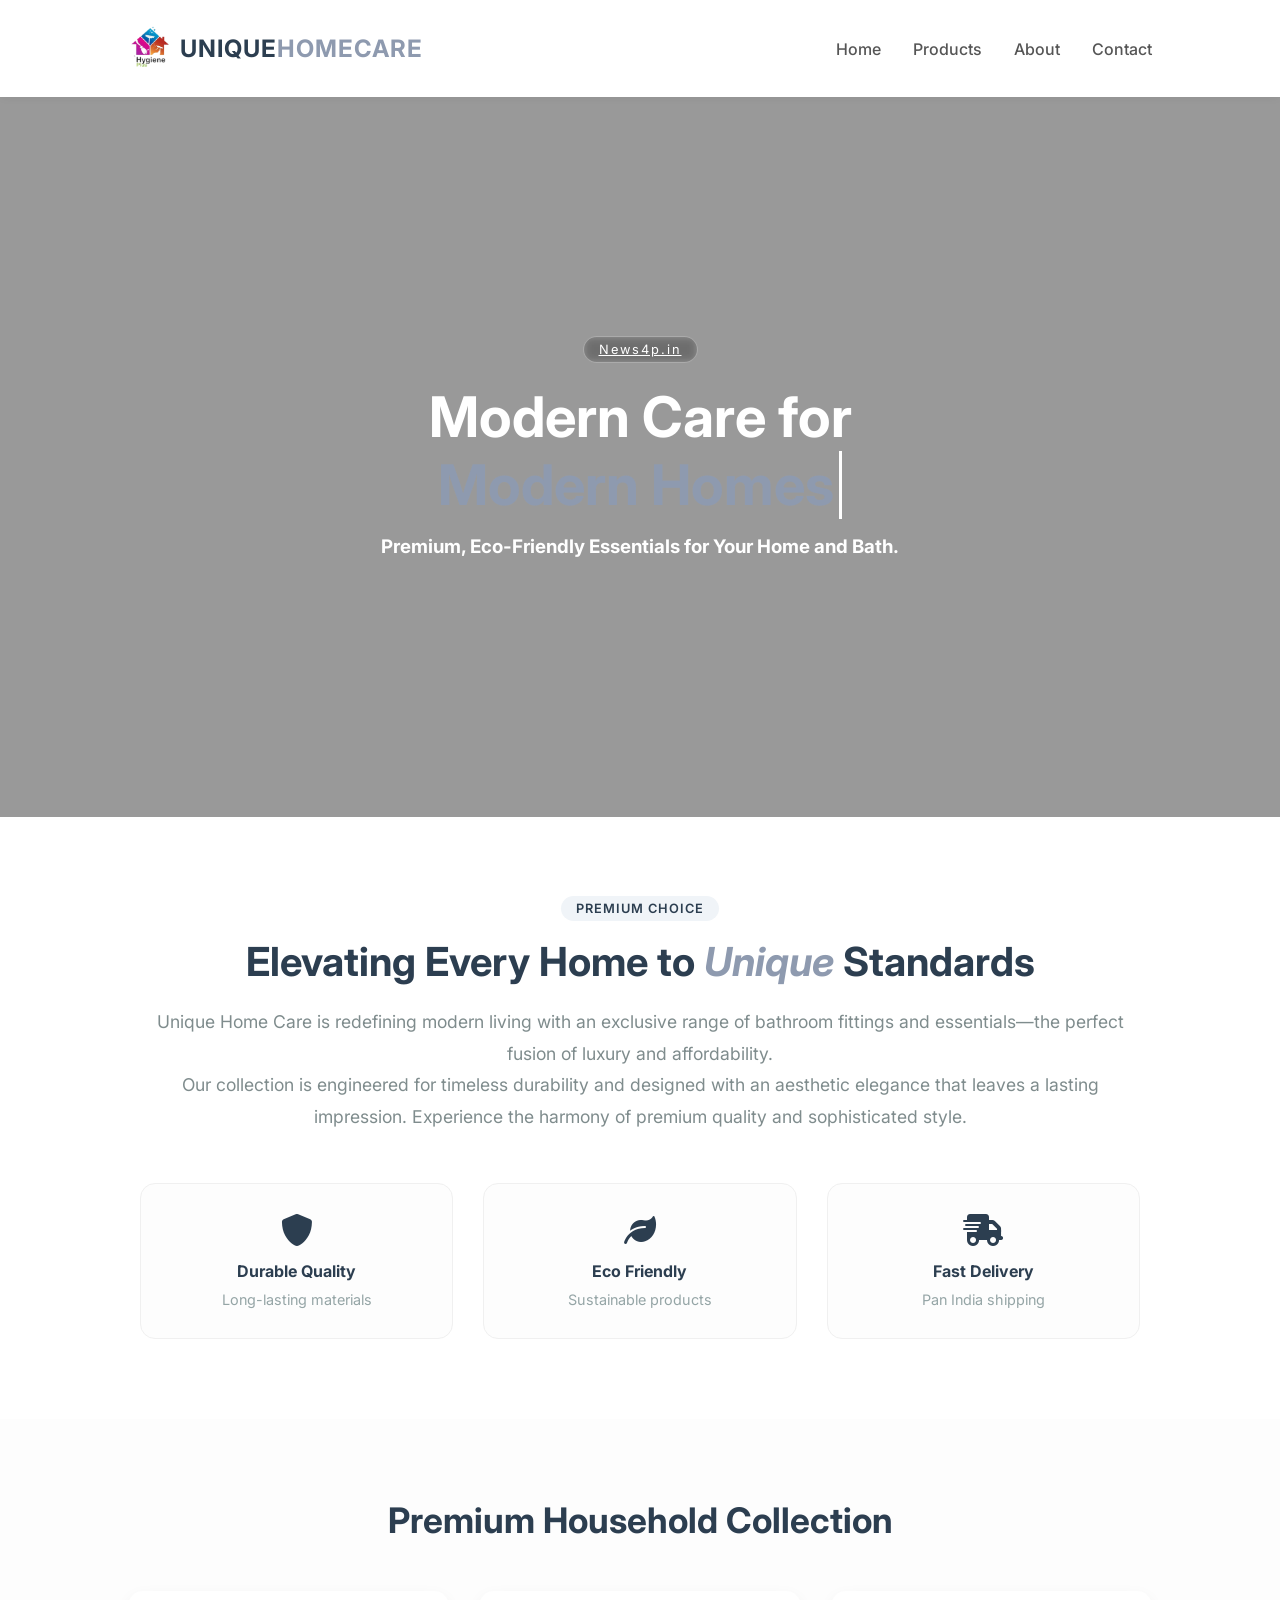
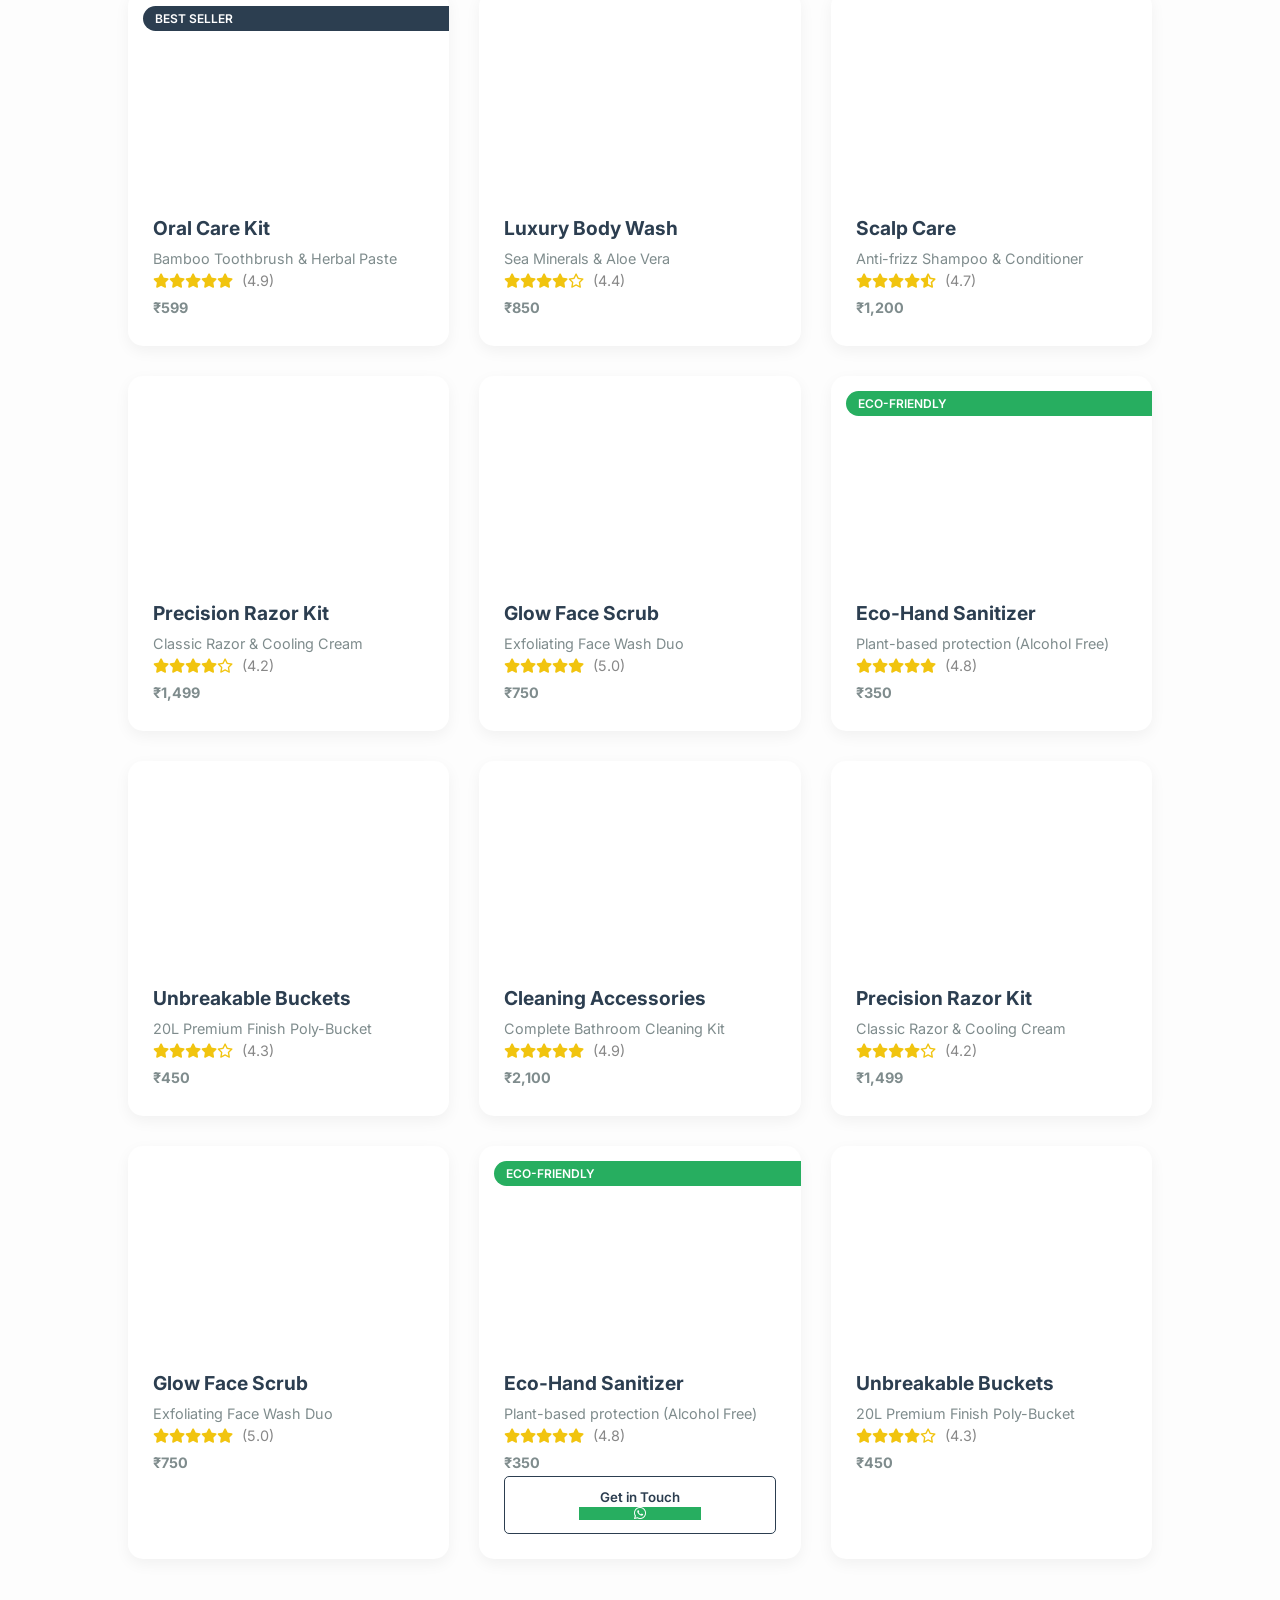
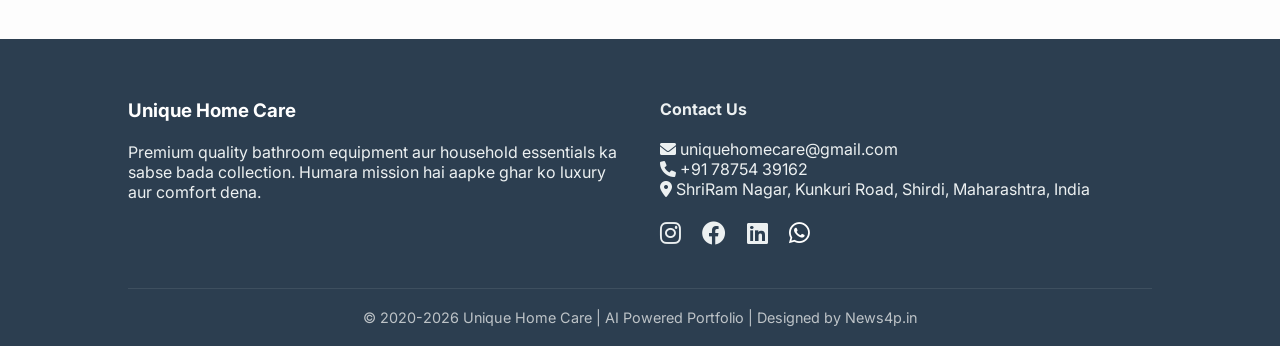
==== index.html @ ab30caff "Update index.html" ====
<!DOCTYPE html>
<html lang="en">
<head>
    <meta charset="UTF-8">
    <meta name="viewport" content="width=device-width, initial-scale=1.0">
    <title>Unique Home Care | Premium Bathroom Gallery</title>
    <link rel="stylesheet" href="style.css">
    <!-- Font Awesome for Stars & Icons -->
    <link rel="stylesheet" href="https://cdnjs.cloudflare.com/ajax/libs/font-awesome/6.0.0/css/all.min.css">
    <link href="https://fonts.googleapis.com/css2?family=Inter:wght@300;400;600;700&display=swap" rel="stylesheet">
    <link rel="icon" type="image/png" href="logo.png">
</head>
<body class="page-fade-in">
    <nav class="navbar">
        <div class="logo-container">
        <!-- Logo Image -->
        <a href="index.html">
            <img src="logo.png" alt="Unique Home Care Logo" class="site-logo"></a>
        <div class="logo">UNIQUE<span>HOMECARE</span></div>
    </div>
    <ul class="nav-links">
        <li><a href="index.html" class="active">Home</a></li>
        <li><a href="products.html">Products</a></li>
        <li><a href="about.html">About</a></li>
        <li><a href="#footer">Contact</a></li>
    </ul>
    </nav>

    <!-- Replace existing Hero Section -->
<header class="hero">
    <div class="hero-overlay"></div>
    <div class="hero-content"><br>
        <div class="ai-badge"><a href="https://www.news4p.in" style="color: white;">News4p.in</a></div>
        <h1>Modern Care for <br><span class="typing-text">Modern Homes</span></h1>
        <p><h3>Premium, Eco-Friendly Essentials for Your Home and Bath.</h3></p><br><br>
</header>
<!-- New Introduction Section -->
<section class="brand-intro">
    <div class="intro-container">
        <div class="intro-line">
            <span class="line-pill">Premium Choice</span>
            <h2>Elevating Every Home to <span class="highlight">Unique </span>Standards</h2>
            <p>Unique Home Care is redefining modern living with an exclusive range of bathroom fittings and essentials—the perfect fusion of luxury and affordability.<br>Our collection is engineered for timeless durability and designed with an aesthetic elegance that leaves a lasting impression. Experience the harmony of premium quality and sophisticated style.</p>
        </div>
        
        <div class="intro-features">
            <div class="feature-box">
                <i class="fas fa-shield-alt"></i>
                <h4>Durable Quality</h4>
                <p>Long-lasting materials</p>
            </div>
            <div class="feature-box">
                <i class="fas fa-leaf"></i>
                <h4>Eco Friendly</h4>
                <p>Sustainable products</p>
            </div>
            <div class="feature-box">
                <i class="fas fa-truck-fast"></i>
                <h4>Fast Delivery</h4>
                <p>Pan India shipping</p>
            </div>
        </div>
    </div>
</section>

    <!-- Replace the existing #portfolio section with this -->
<section id="portfolio" class="portfolio">
    <h2 class="section-title">Premium Household Collection</h2>
    
    <div class="product-grid">
        
        <!-- Category: Personal Care -->
        <div class="product-card">
            <div class="product-tag">Best Seller</div>
            <div class="product-img" style="background-image: url('UHC/pexels-anna-vlasova-1722127157-34794658.jpg')"></div>
            <div class="product-info">
                <h3>Oral Care Kit</h3>
                <p>Bamboo Toothbrush & Herbal Paste</p>
                <div class="stars"><i class="fas fa-star"></i><i class="fas fa-star"></i><i class="fas fa-star"></i><i class="fas fa-star"></i><i class="fas fa-star"></i> <span>(4.9)</span></div>
                <p class="price">₹599</p>
            </div>
        </div>

        <div class="product-card">
            <div class="product-img" style="background-image: url('https://images.unsplash.com/photo-1608571423902-eed4a5ad8108?auto=format&fit=crop&q=80&w=500')"></div>
            <div class="product-info">
                <h3>Luxury Body Wash</h3>
                <p>Sea Minerals & Aloe Vera</p>
                <div class="stars"><i class="fas fa-star"></i><i class="fas fa-star"></i><i class="fas fa-star"></i><i class="fas fa-star"></i><i class="far fa-star"></i> <span>(4.4)</span></div>
                <p class="price">₹850</p>
            </div>
        </div>

        <div class="product-card">
           <div class="product-img" style="background-image: url('https://images.unsplash.com/photo-1535585209827-a15fcdbc4c2d? auto=format&fit=crop&q=80&w=500')"></div>
            <div class="product-info">
                <h3>Scalp Care</h3>
                <p>Anti-frizz Shampoo & Conditioner</p>
                <div class="stars"><i class="fas fa-star"></i><i class="fas fa-star"></i><i class="fas fa-star"></i><i class="fas fa-star"></i><i class="fas fa-star-half-alt"></i> <span>(4.7)</span></div>
                <p class="price">₹1,200</p>
            </div>
        </div>

        <!-- Category: Grooming -->
        <div class="product-card">
            <div class="product-img" style="background-image: url('0ccb8dc1-572d-479d-a955-5414d340a97b.jpg')"></div>
            <div class="product-info">
                <h3>Precision Razor Kit</h3>
                <p>Classic Razor & Cooling Cream</p>
                <div class="stars"><i class="fas fa-star"></i><i class="fas fa-star"></i><i class="fas fa-star"></i><i class="fas fa-star"></i><i class="far fa-star"></i> <span>(4.2)</span></div>
                <p class="price">₹1,499</p>
            </div>
        </div>

        <div class="product-card">
            <div class="product-img" style="background-image: url('07465ac2-2245-4546-9ef4-5ef7f133beb2.jpg')"></div>
            <div class="product-info">
                <h3>Glow Face Scrub</h3>
                <p>Exfoliating Face Wash Duo</p>
                <div class="stars"><i class="fas fa-star"></i><i class="fas fa-star"></i><i class="fas fa-star"></i><i class="fas fa-star"></i><i class="fas fa-star"></i> <span>(5.0)</span></div>
                <p class="price">₹750</p>
            </div>
        </div>

        <!-- Category: Eco & Cleaning -->
        <div class="product-card">
            <div class="product-tag" style="background: #27ae60;">Eco-Friendly</div>
            <div class="product-img" style="background-image: url('0d8e5ada-cda0-4dde-9435-58b75fd04ae3.jpg')"></div>
            <div class="product-info">
                <h3>Eco-Hand Sanitizer</h3>
                <p>Plant-based protection (Alcohol Free)</p>
                <div class="stars"><i class="fas fa-star"></i><i class="fas fa-star"></i><i class="fas fa-star"></i><i class="fas fa-star"></i><i class="fas fa-star"></i> <span>(4.8)</span></div>
                <p class="price">₹350</p>
            </div>
        </div>

        <div class="product-card">
            <div class="product-img" style="background-image: url('10a967c8-2632-4dc8-9cfb-cae5ef862de5.jpg')"></div>
            <div class="product-info">
                <h3>Unbreakable Buckets</h3>
                <p>20L Premium Finish Poly-Bucket</p>
                <div class="stars"><i class="fas fa-star"></i><i class="fas fa-star"></i><i class="fas fa-star"></i><i class="fas fa-star"></i><i class="far fa-star"></i> <span>(4.3)</span></div>
                <p class="price">₹450</p>
            </div>
        </div>

        <div class="product-card">
            <div class="product-img" style="background-image: url('https://images.unsplash.com/photo-1583947215259-38e31be8751f?auto=format&fit=crop&q=80&w=500')"></div>
            <div class="product-info">
                <h3>Cleaning Accessories</h3>
                <p>Complete Bathroom Cleaning Kit</p>
                <div class="stars"><i class="fas fa-star"></i><i class="fas fa-star"></i><i class="fas fa-star"></i><i class="fas fa-star"></i><i class="fas fa-star"></i> <span>(4.9)</span></div>
                <p class="price">₹2,100</p>
            </div>
        </div>

        <div class="product-card">
            <div class="product-img" style="background-image: url('1f07d61e-ba56-4e58-a967-5d4e147297e8.jpg')"></div>
            <div class="product-info">
                <h3>Precision Razor Kit</h3>
                <p>Classic Razor & Cooling Cream</p>
                <div class="stars"><i class="fas fa-star"></i><i class="fas fa-star"></i><i class="fas fa-star"></i><i class="fas fa-star"></i><i class="far fa-star"></i> <span>(4.2)</span></div>
                <p class="price">₹1,499</p>
            </div>
        </div>

        <div class="product-card">
            <div class="product-img" style="background-image: url('21231a91-41ef-4e15-bf65-5309251cdfba.jpg')"></div>
            <div class="product-info">
                <h3>Glow Face Scrub</h3>
                <p>Exfoliating Face Wash Duo</p>
                <div class="stars"><i class="fas fa-star"></i><i class="fas fa-star"></i><i class="fas fa-star"></i><i class="fas fa-star"></i><i class="fas fa-star"></i> <span>(5.0)</span></div>
                <p class="price">₹750</p>
            </div>
        </div>

        <!-- Category: Eco & Cleaning -->
        <div class="product-card">
            <div class="product-tag" style="background: #27ae60;">Eco-Friendly</div>
            <div class="product-img" style="background-image: url('25248435-e58f-41ba-aaad-0222337a6b86.jpg')"></div>
            <div class="product-info">
                <h3>Eco-Hand Sanitizer</h3>
                <p>Plant-based protection (Alcohol Free)</p>
                <div class="stars"><i class="fas fa-star"></i><i class="fas fa-star"></i><i class="fas fa-star"></i><i class="fas fa-star"></i><i class="fas fa-star"></i> <span>(4.8)</span></div>
                <p class="price">₹350</p>
                <button class ="add-btn">Get in Touch<a href="https://wa.me/7875439162" target="_blank"><br><i class="fab fa-whatsapp" style="background: #27ae60; width: 50%;"></i>
                </a></button>
            </div>
        </div>

        <div class="product-card">
            <div class="product-img" style="background-image: url('https://images.unsplash.com/photo-1584622650111-993a426fbf0a?auto=format&fit=crop&q=80&w=500')"></div>
            <div class="product-info">
                <h3>Unbreakable Buckets</h3>
                <p>20L Premium Finish Poly-Bucket</p>
                <div class="stars"><i class="fas fa-star"></i><i class="fas fa-star"></i><i class="fas fa-star"></i><i class="fas fa-star"></i><i class="far fa-star"></i> <span>(4.3)</span></div>
                <p class="price">₹450</p>
            </div>
        </div>
    </div>
</section>

    <footer id="footer">
    <div class="footer-container">
        <!-- About Section -->
        <div class="footer-about">
            <h3>Unique Home Care</h3>
            <p>Premium quality bathroom equipment aur household essentials ka sabse bada collection. Humara mission hai aapke ghar ko luxury aur comfort dena.</p>
        </div>
        <!-- Contact Section -->
        <div class="footer-contact">
            <h4>Contact Us</h4>
            <p><i class="fas fa-envelope"></i> uniquehomecare@gmail.com</p>
            <p><i class="fas fa-phone"></i> +91 78754 39162</p>
            <p><i class="fas fa-map-marker-alt"></i> ShriRam Nagar, Kunkuri Road, Shirdi, Maharashtra, India</p>
            
            <div class="socials">
                <i class="fab fa-instagram"></i>
                <i class="fab fa-facebook"></i>
                <i class="fab fa-linkedin"></i>
                <a href="https://wa.me/7875439162" target="_blank"><i class="fab fa-whatsapp"></i>
                </a>
            </div>
        </div>
    </div>

    <!-- Bottom Copyright -->
    <div class="footer-bottom">
        &copy; 2020-2026 Unique Home Care | AI Powered Portfolio | Designed by News4p.in
    </div>
</footer>

</body>
</html>
---- style.css ----
* {
    margin: 0;
    padding: 0;
    box-sizing: border-box;
    font-family: 'Inter', sans-serif;
}

/* Navbar */
.navbar {
    display: flex;
    justify-content: space-between;
    align-items: center;
    padding: 1.5rem 10%;
    background: #fff;
    box-shadow: 0 2px 10px rgba(0,0,0,0.05);
    position: sticky;
    top: 0;
    z-index: 1000;
}

.logo {
    font-size: 1.5rem;
    font-weight: 700;
    color: #2c3e50;
    letter-spacing: 1px;
}

.logo span { color: #8e9aaf; }

.nav-links {
    list-style: none;
    display: flex;
}

.nav-links li { margin-left: 2rem; }

.nav-links a {
    text-decoration: none;
    color: #555;
    font-weight: 500;
    transition: 0.3s;
}

.nav-links a:hover { color: #2c3e50; }

/* Hero Section */
.hero {
    height: 80vh;
    background: url('https://images.unsplash.com/photo-1600566752355-35792bedcfea?auto=format&fit=crop&q=80&w=1500') no-repeat center center/cover;
    display: flex;
    align-items: center;
    justify-content: center;
    position: relative;
    color: #fff;
    text-align: center;
}

.hero-overlay {
    position: absolute;
    top: 0; left: 0; width: 100%; height: 100%;
    background: rgba(0, 0, 0, 0.4);
}

.hero-content {
    position: relative;
    z-index: 1;
}

.hero-content h1 { font-size: 3.5rem; margin-bottom: 1rem; }

.btn {
    padding: 15px 40px;
    background: #fff;
    color: #2c3e50;
    text-decoration: none;
    font-weight: 600;
    border-radius: 50px;
    transition: 0.3s ease;
}

.btn:hover { background: #2c3e50; color: #fff; transform: scale(1.05); }

/* Portfolio Grid */
.portfolio { padding: 80px 10%; background: #fdfdfd; }

.section-title {
    text-align: center;
    margin-bottom: 50px;
    font-size: 2.2rem;
    color: #2c3e50;
}

.product-grid {
    display: grid;
    grid-template-columns: repeat(auto-fit, minmax(300px, 1fr));
    gap: 30px;
}

.product-card {
    background: #fff;
    border-radius: 15px;
    overflow: hidden;
    box-shadow: 0 5px 15px rgba(0,0,0,0.05);
    transition: 0.4s;
}

.product-card:hover { transform: translateY(-10px); box-shadow: 0 15px 30px rgba(0,0,0,0.1); }

.product-img {
    height: 250px;
    background-size: cover;
    background-position: center;
}

.product-info { padding: 25px; }

.product-info h3 { font-size: 1.2rem; margin-bottom: 10px; color: #2c3e50; }

.stars { color: #f1c40f; font-size: 0.9rem; margin-bottom: 10px; }

.stars span { color: #888; margin-left: 5px; }

.price {
    font-size: 1.4rem;
    font-weight: 700;
    color: #2c3e50;
    margin-bottom: 20px;
}

/* --- RESPONSIVE MEDIA QUERIES --- */

/* For Tablets (Screens less than 992px) */
@media (max-width: 992px) {
    .hero-content h1 {
        font-size: 2.8rem;
    }
    .navbar {
        padding: 1.2rem 5%;
    }
    .portfolio {
        padding: 60px 5%;
    }
}

/* For Mobile Phones (Screens less than 768px) */
@media (max-width: 768px) {
    /* Navbar Adjustment */
    .navbar {
        flex-direction: column;
        gap: 15px;
        text-align: center;
    }

    .nav-links li {
        margin: 0 10px;
    }

    /* Hero Section Adjustment */
    .hero {
        height: 60vh;
    }

    .hero-content h1 {
        font-size: 2.2rem;
    }

    .hero-content p {
        font-size: 1rem;
        padding: 0 10px;
    }

/* Footer Fix */
html, body {
    height: 100%;
    display: flex;
    flex-direction: column;
}

body > section {
    flex: 1 0 auto; /* Ye content ko push karega taaki footer niche rahe */
}

footer {
    flex-shrink: 0;
    background: #2c3e50;
    padding: 40px 10% 20px;
}

    /* Portfolio Grid - 1 Column on small screens */
    .product-grid {
        grid-template-columns: 1fr;
        gap: 20px;
    }

    .product-card {
        max-width: 400px;
        margin: 0 auto; /* Center alignment */
    }

    /* Footer Adjustment */
    .footer-container {
        grid-template-columns: 1fr;
        text-align: center;
    }

    .socials {
        justify-content: center;
        display: flex;
    }
}

.product-img {
    width: 300px;      /* Set your desired width */
    height: 200px;     /* Set your desired height */
    object-fit: cover;
    background-size: cover;
    background-position: center;
    transition: transform 0.5s ease;
}

.product-card:hover .product-img {
    transform: scale(1.1); /* Smooth zoom effect */
}

/* AI Highlight for electronic items */
[data-cat="electronics"] {
    border: 1px solid rgba(52, 152, 219, 0.2);
}

/* Product Badge/Tag Styling */
.product-card {
    position: relative; /* Necessary for absolute tag position */
}

.product-tag {
    position: absolute;
    top: 15px;
    left: 15px;
    width: 100%;
    background: #2c3e50;
    color: #fff;
    padding: 5px 12px;
    font-size: 0.75rem;
    font-weight: 600;
    border-radius: 20px;
    z-index: 10;
    text-transform: uppercase;
}

/* Enhancing Product Info for clarity */
.product-info p {
    color: #7f8c8d;
    font-size: 0.9rem;
    margin-bottom: 5px;
}

/* For Very Small Screens (less than 480px) */
@media (max-width: 480px) {
    .hero-content h1 {
        font-size: 1.8rem;
    }
    
    .btn {
        padding: 12px 25px;
        font-size: 0.9rem;
    }
}

.add-btn {
    width: 100%;
    padding: 12px;
    border: 1px solid #2c3e50;
    background: transparent;
    color: #2c3e50;
    font-weight: 600;
    border-radius: 5px;
    cursor: pointer;
    transition: 0.3s;
}

.add-btn:hover { background: #2c3e50; color: #fff; }

/* AI Hero Enhancements */
.ai-badge {
    display: inline-block;
    padding: 5px 15px;
    background: rgba(255, 255, 255, 0.1);
    border: 1px solid rgba(255, 255, 255, 0.3);
    backdrop-filter: blur(5px);
    border-radius: 50px;
    font-size: 0.8rem;
    letter-spacing: 2px;
    margin-bottom: 20px;
    color: #fff;
    animation: float 3s ease-in-out infinite;
}

@keyframes float {
    0%, 100% { transform: translateY(0); }
    50% { transform: translateY(-10px); }
}

.typing-text {
    color: #8e9aaf;
    border-right: 3px solid #fff;
    padding-right: 5px;
}

.brand-intro {
    padding: 80px 10%;
    background: #fff;
    text-align: center;
}

.intro-container {
    max-width: 1000px;
    margin: 0 auto;
}

.line-pill {
    background: #f0f4f8;
    color: #2c3e50;
    padding: 5px 15px;
    border-radius: 20px;
    font-size: 0.8rem;
    font-weight: 600;
    text-transform: uppercase;
    letter-spacing: 1px;
}

.intro-line h2 {
    font-size: 2.5rem;
    margin: 20px 0;
    color: #2c3e50;
}

.intro-line .highlight {
    color: #8e9aaf; /* Soft Blue-Grey */
    font-style: italic;
}

.intro-line p {
    font-size: 1.1rem;
    color: #7f8c8d;
    line-height: 1.8;
    margin-bottom: 50px;
}

/* Feature Boxes Grid */
.intro-features {
    display: grid;
    grid-template-columns: repeat(auto-fit, minmax(200px, 1fr));
    gap: 30px;
}

.feature-box {
    padding: 30px;
    background: #fdfdfd;
    border-radius: 15px;
    border: 1px solid #f0f0f0;
    transition: 0.3s ease;
}

.feature-box:hover {
    background: #fff;
    box-shadow: 0 10px 30px rgba(0,0,0,0.05);
    transform: translateY(-5px);
}

.feature-box i {
    font-size: 2rem;
    color: #2c3e50;
    margin-bottom: 15px;
}

.feature-box h4 {
    margin-bottom: 10px;
    color: #2c3e50;
}

.feature-box p {
    font-size: 0.9rem;
    color: #95a5a6;
}

/* Global Page Transition */
body.fade-in {
    animation: pageFade 0.8s ease-in-out;
}

@keyframes pageFade {
    from { opacity: 0; transform: translateY(10px); }
    to { opacity: 1; transform: translateY(0); }
}

/* About Hero */
.about-hero {
    height: 50vh;
    background: linear-gradient(rgba(44, 62, 80, 0.7), rgba(44, 62, 80, 0.7)), 
                url('https://images.unsplash.com/photo-1552321554-5fefe8c9ef14?q=80&w=1500');
    background-size: cover;
    background-position: center;
    display: flex;
    align-items: center;
    justify-content: center;
    color: #fff;
    text-align: center;
}

.about-hero-content h1 { font-size: 3rem; margin-top: 15px; }

/* Mission Section */
.mission-section { padding: 80px 10%; background: #fff; }

.mission-grid {
    display: grid;
    grid-template-columns: 1fr 1fr;
    gap: 50px;
    align-items: center;
}

.mission-text h2 { font-size: 2.2rem; color: #2c3e50; margin-bottom: 20px; }
.mission-text p { color: #7f8c8d; line-height: 1.8; margin-bottom: 15px; }

.mission-stats {
    display: grid;
    grid-template-columns: 1fr 1fr;
    gap: 20px;
}

.mini-stat {
    background: #f8f9fa;
    padding: 30px;
    border-radius: 15px;
    text-align: center;
    border: 1px solid #eee;
}

.mini-stat h3 { font-size: 2.5rem; color: #8e9aaf; }

/* Values Section */
.values-section {
    padding: 60px 10%;
    display: flex;
    justify-content: space-around;
    background: #fdfdfd;
    gap: 20px;
    flex-wrap: wrap;
}

.value-card {
    flex: 1;
    min-width: 250px;
    text-align: center;
    padding: 40px 20px;
}

.value-card i { font-size: 2.5rem; color: #2c3e50; margin-bottom: 20px; }

/* Responsive for About */
@media (max-width: 768px) {
    .mission-grid { grid-template-columns: 1fr; }
    .about-hero-content h1 { font-size: 2rem; }
}



/* Glassmorphic Search Bar */
.search-container {
    position: relative;
    max-width: 600px;
    margin: 40px auto;
    background: rgba(255, 255, 255, 0.15);
    backdrop-filter: blur(15px);
    border: 1px solid rgba(255, 255, 255, 0.2);
    border-radius: 50px;
    padding: 5px 20px;
    display: flex;
    align-items: center;
    transition: 0.4s;
    box-shadow: 0 10px 30px rgba(0,0,0,0.2);
}

.search-container:focus-within {
    background: rgba(255, 255, 255, 0.25);
    transform: scale(1.02);
}

.search-container {
    position: relative;
    display: flex;
    align-items: center;
}

#searchLoader {
    position: absolute;
    right: 20px;
    color: #8e9aaf;
    font-size: 1.2rem;
    transition: opacity 0.3s ease;
}

.loader-hidden {
    opacity: 0;
    visibility: hidden;
}

.loader-visible {
    opacity: 1;
    visibility: visible;
}

/* Jab search ho raha ho toh input bar thoda glow kare */
.searching-active {
    box-shadow: 0 0 15px rgba(142, 154, 175, 0.4) !important;
    border-color: rgba(255, 255, 255, 0.5) !important;
}

#productSearch {
    width: 100%;
    padding: 15px;
    background: transparent;
    border: none;
    outline: none;
    color: #fff;
    font-size: 1.1rem;
}

#productSearch::placeholder { color: rgba(255, 255, 255, 0.7); }

.search-icon { color: #fff; font-size: 1.2rem; }

.hero-tags { margin-top: 20px; font-size: 0.85rem; color: rgba(255, 255, 255, 0.8); }
.hero-tags a { color: #fff; margin: 0 5px; text-decoration: none; opacity: 0.7; }
.hero-tags a:hover { opacity: 1; }

@keyframes fadeInUp {
    from {
        opacity: 0;
        transform: translateY(20px);
    }
    to {
        opacity: 1;
        transform: translateY(0);
    }
}

/* Purana body transitions hata kar ye daalein */
body {
    margin: 0;
    background-color: #fff; /* Base background white rakhein */
}

/* Page load animation */
.page-fade-in {
    animation: fadeInAnimation 0.6s ease-out forwards;
}

@keyframes fadeInAnimation {
    from {
        opacity: 0;
        transform: translateY(10px);
    }
    to {
        opacity: 1;
        transform: translateY(0);
    }
}

/* Exit animation class */
.page-fade-out {
    animation: fadeOutAnimation 0.5s ease-in forwards;
}

@keyframes fadeOutAnimation {
    from {
        opacity: 1;
        transform: translateY(0);
    }
    to {
        opacity: 0;
        transform: translateY(-10px);
    }
}

/* Search Input clear button color (for modern browsers) */
#productSearch::-webkit-search-cancel-button {
    filter: invert(1);
}

/* Stats Section Styling */
.stats {
    display: flex;
    justify-content: space-around;
    padding: 60px 10%;
    background: #2c3e50;
    color: #fff;
    text-align: center;
}

.stat-item h2 {
    font-size: 2.5rem;
    margin-bottom: 5px;
    color: #8e9aaf;
}

/* Smooth Transition for JS animations */
.navbar {
    transition: all 0.4s ease;
}

.add-btn {
    transition: all 0.3s cubic-bezier(0.175, 0.885, 0.32, 1.275);
}

/* Footer */
footer {
    background: #2c3e50;
    color: #ecf0f1;
    padding: 60px 10% 20px;
}

.footer-container {
    display: grid;
    grid-template-columns: repeat(auto-fit, minmax(200px, 1fr));
    gap: 40px;
    margin-bottom: 40px;
}

.footer-about h3 { margin-bottom: 20px; color: #fff; }

.footer-links h4, .footer-contact h4 { margin-bottom: 20px; }

.footer-links ul { list-style: none; }

.footer-links a { color: #bdc3c7; text-decoration: none; display: block; margin-bottom: 10px; }

.socials { margin-top: 20px; font-size: 1.5rem; }

.socials i { margin-right: 15px; cursor: pointer; transition: 0.3s; }

.socials i:hover { color: #8e9aaf; }

.footer-bottom {
    text-align: center;
    border-top: 1px solid #3e4f5f;
    padding-top: 20px;
    font-size: 0.9rem;
    color: #bdc3c7;
}


.fa-whatsapp {
    color: white;
}

/*product section*/

.filter-tabs {
    display: flex;
    justify-content: center;
    gap: 15px;
    margin-bottom: 40px;
    flex-wrap: wrap;
}

.tab-btn {
    padding: 10px 25px;
    border: 1px solid #eee;
    background: #fff;
    border-radius: 50px;
    cursor: pointer;
    transition: 0.3s;
    font-weight: 500;
    color: #555;
}

.tab-btn.active, .tab-btn:hover {
    background: #2c3e50;
    color: #fff;
    border-color: #2c3e50;
    box-shadow: 0 5px 15px rgba(44, 62, 80, 0.2);
}

.logo-container {
    display: flex;
    align-items: center;
    gap: 10px;
    text-decoration: none;
}

.site-logo {
    height: 45px; /* Size aap apne hisaab se adjust kar sakte hain */
    width: auto;
    object-fit: contain;
    transition: transform 0.3s ease;
}

.site-logo:hover {
    transform: scale(1.05) rotate(-2deg); /* AI/Creative feel ke liye chota animation */
}

.logo-text {
    font-size: 1.4rem;
    font-weight: 700;
    letter-spacing: 1px;
    color: #2c3e50;
}
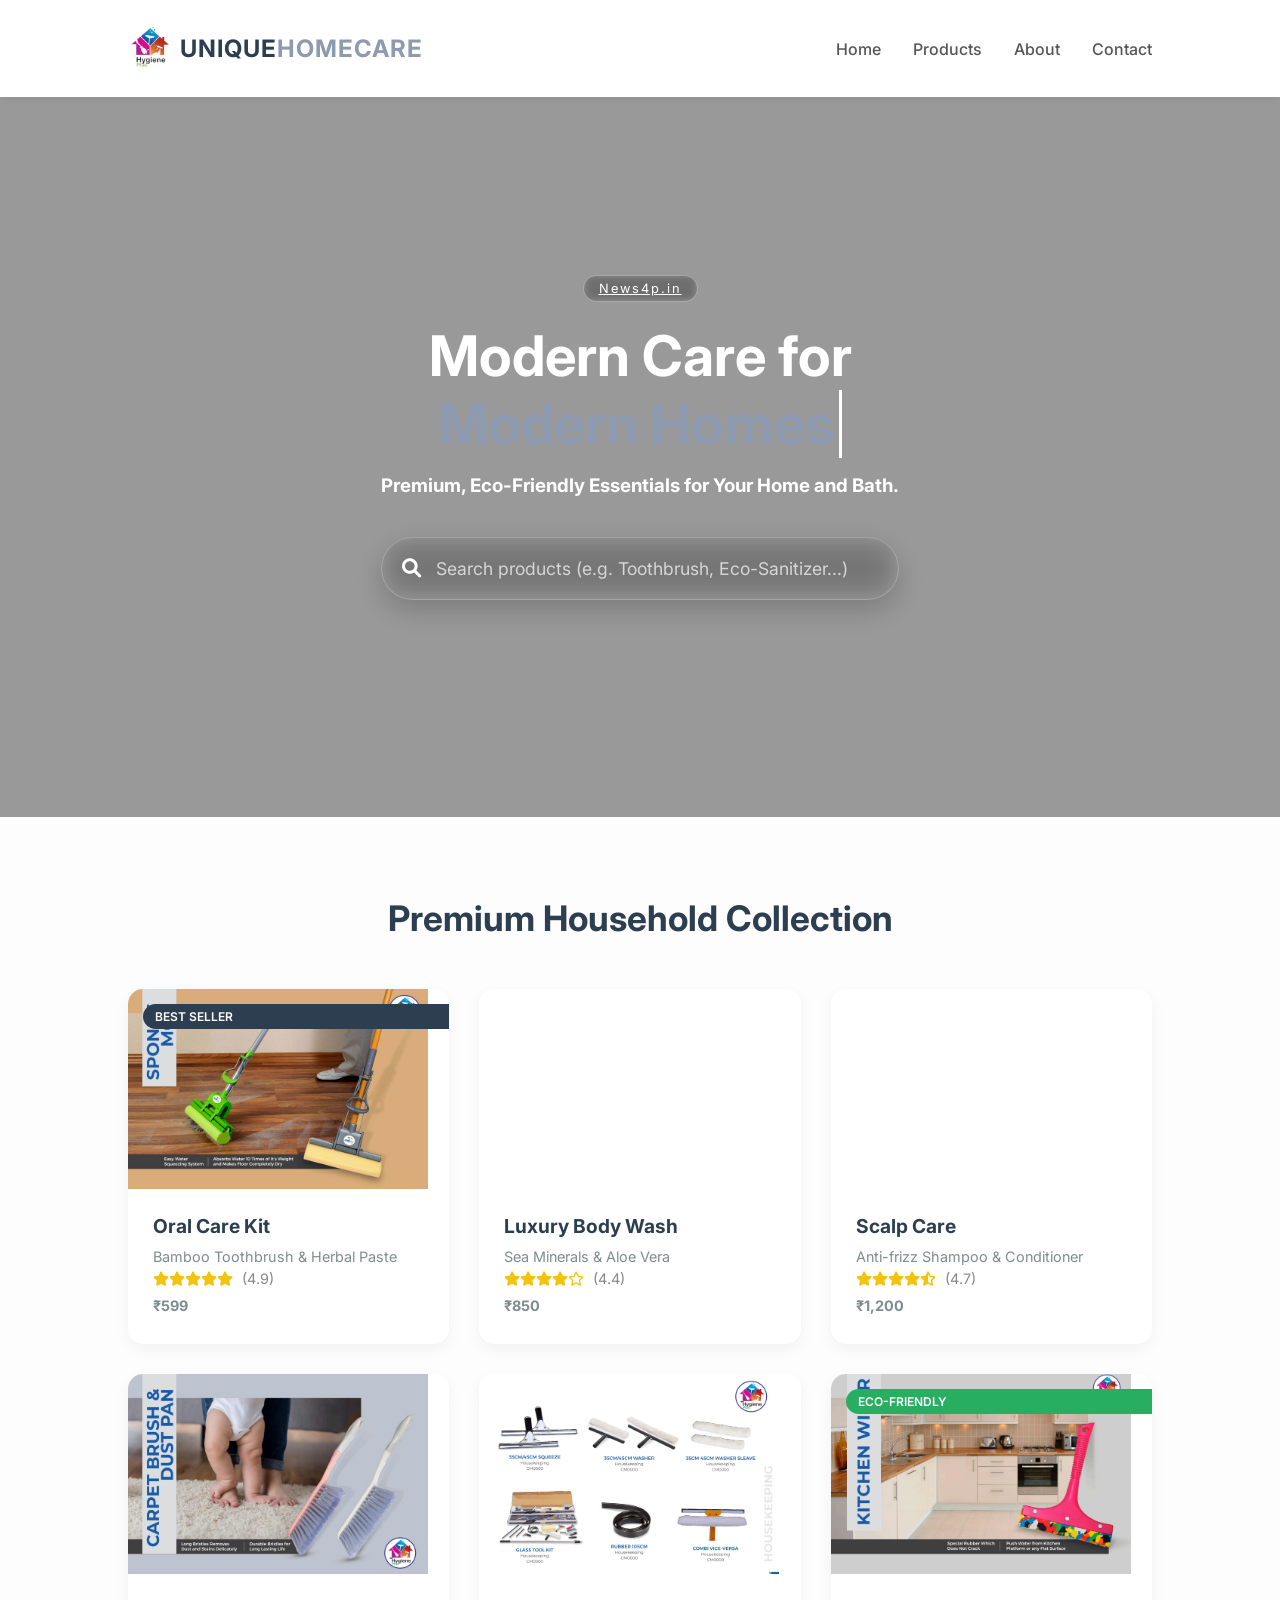
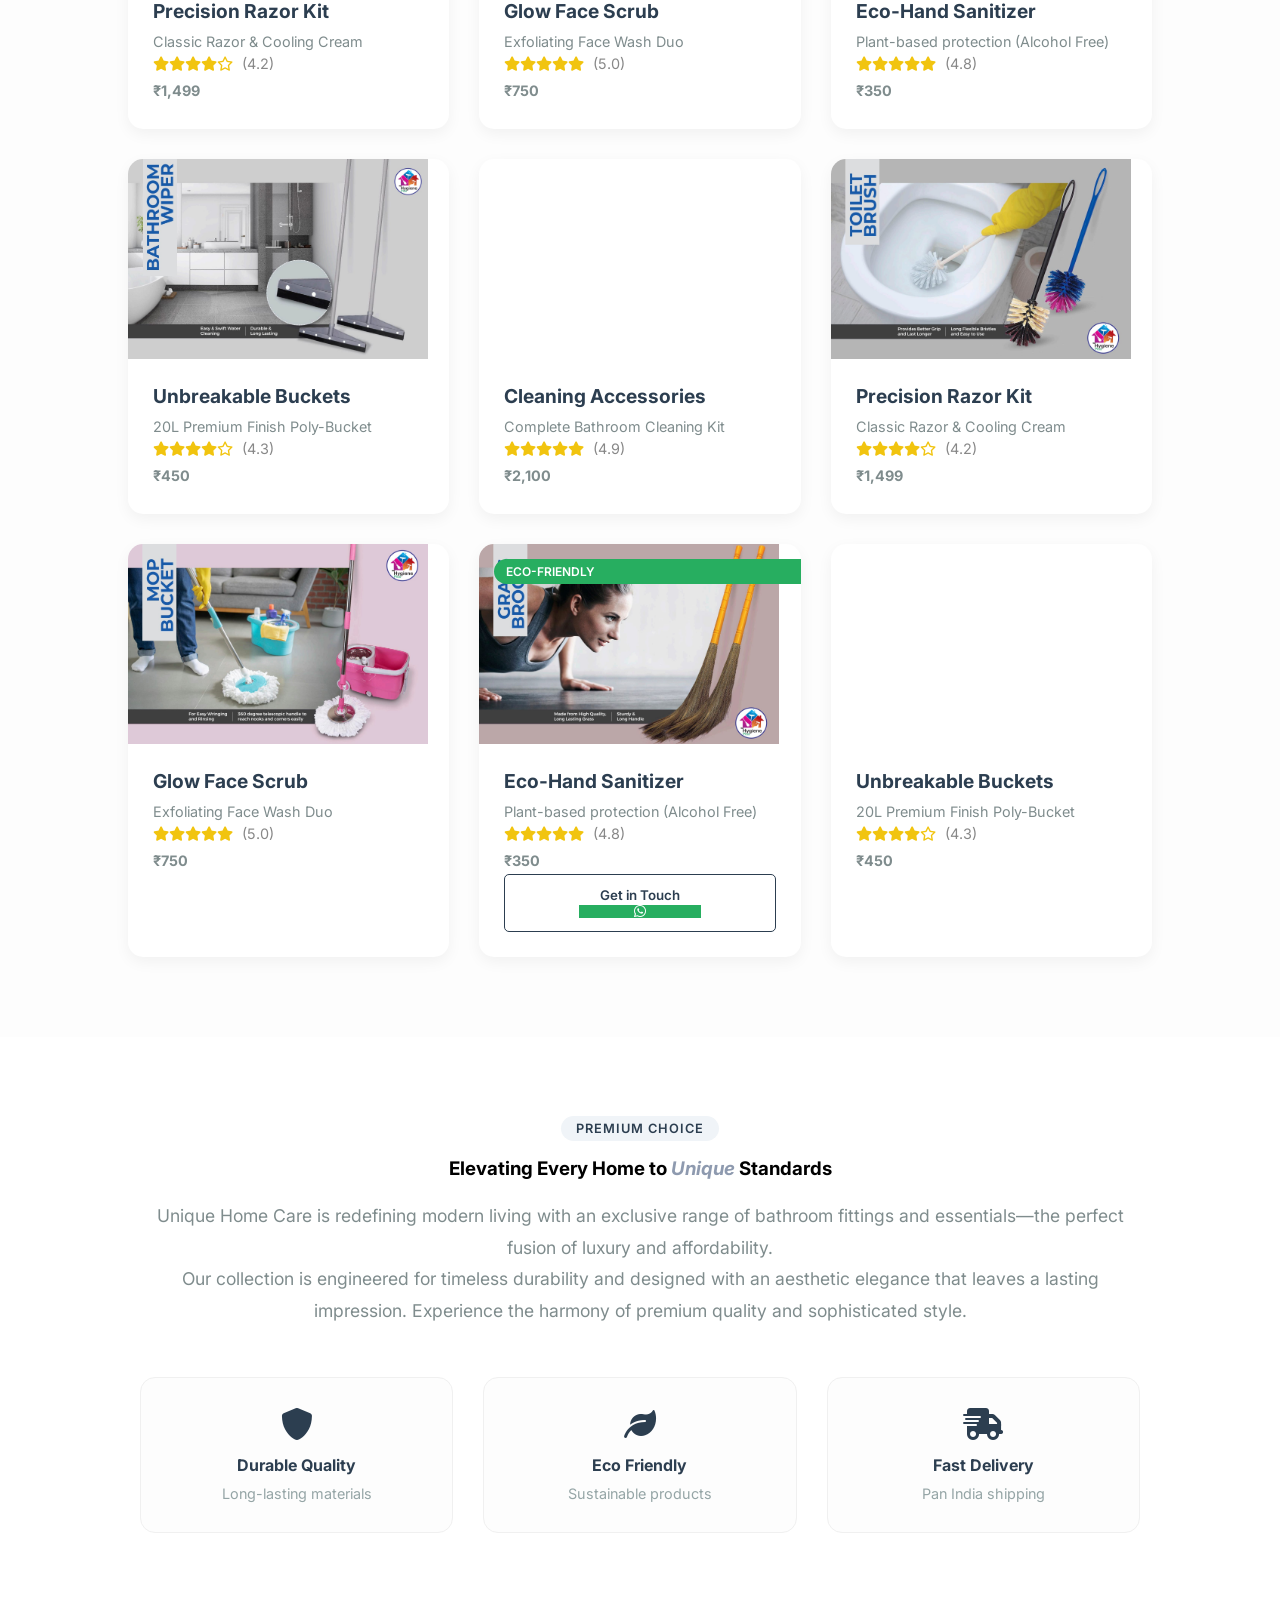
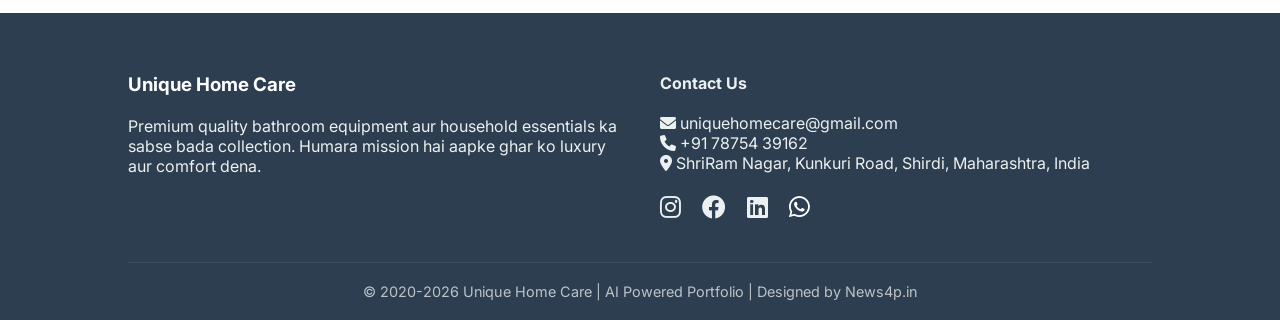
==== commit d1d53424: "Update index.html" ====
--- a/index.html
+++ b/index.html
@@ -32,37 +32,14 @@
     <div class="hero-content"><br>
         <div class="ai-badge"><a href="https://www.news4p.in" style="color: white;">News4p.in</a></div>
         <h1>Modern Care for <br><span class="typing-text">Modern Homes</span></h1>
-        <p><h3>Premium, Eco-Friendly Essentials for Your Home and Bath.</h3></p><br><br>
+        <p><h3>Premium, Eco-Friendly Essentials for Your Home and Bath.</h3></p>
+
+        <!-- Dynamic Search Bar -->
+        <div class="search-container">
+            <i class="fas fa-search search-icon"></i>
+            <input type="text" id="productSearch" placeholder="Search products (e.g. Toothbrush, Eco-Sanitizer...)" onkeyup="filterProducts()">
+        </div><br>
 </header>
-<!-- New Introduction Section -->
-<section class="brand-intro">
-    <div class="intro-container">
-        <div class="intro-line">
-            <span class="line-pill">Premium Choice</span>
-            <h2>Elevating Every Home to <span class="highlight">Unique </span>Standards</h2>
-            <p>Unique Home Care is redefining modern living with an exclusive range of bathroom fittings and essentials—the perfect fusion of luxury and affordability.<br>Our collection is engineered for timeless durability and designed with an aesthetic elegance that leaves a lasting impression. Experience the harmony of premium quality and sophisticated style.</p>
-        </div>
-        
-        <div class="intro-features">
-            <div class="feature-box">
-                <i class="fas fa-shield-alt"></i>
-                <h4>Durable Quality</h4>
-                <p>Long-lasting materials</p>
-            </div>
-            <div class="feature-box">
-                <i class="fas fa-leaf"></i>
-                <h4>Eco Friendly</h4>
-                <p>Sustainable products</p>
-            </div>
-            <div class="feature-box">
-                <i class="fas fa-truck-fast"></i>
-                <h4>Fast Delivery</h4>
-                <p>Pan India shipping</p>
-            </div>
-        </div>
-    </div>
-</section>
-
     <!-- Replace the existing #portfolio section with this -->
 <section id="portfolio" class="portfolio">
     <h2 class="section-title">Premium Household Collection</h2>
@@ -72,7 +49,7 @@
         <!-- Category: Personal Care -->
         <div class="product-card">
             <div class="product-tag">Best Seller</div>
-            <div class="product-img" style="background-image: url('UHC/pexels-anna-vlasova-1722127157-34794658.jpg')"></div>
+            <div class="product-img" style="background-image: url('c2a30c3f-b81e-4e96-8567-3f7c4d9b2081.jpg')"></div>
             <div class="product-info">
                 <h3>Oral Care Kit</h3>
                 <p>Bamboo Toothbrush & Herbal Paste</p>
@@ -199,6 +176,37 @@
         </div>
     </div>
 </section>
+
+
+<section class="brand-intro">
+    <div class="intro-container">
+        <div class="intro-line">
+            <span class="line-pill">Premium Choice</span>
+            <br><br>
+            <h3>Elevating Every Home to <span class="highlight">Unique </span>Standards</h3><wbr>
+            <p>Unique Home Care is redefining modern living with an exclusive range of bathroom fittings and essentials—the perfect fusion of luxury and affordability.<br>Our collection is engineered for timeless durability and designed with an aesthetic elegance that leaves a lasting impression. Experience the harmony of premium quality and sophisticated style.</p>
+        </div>
+        
+        <div class="intro-features">
+            <div class="feature-box">
+                <i class="fas fa-shield-alt"></i>
+                <h4>Durable Quality</h4>
+                <p>Long-lasting materials</p>
+            </div>
+            <div class="feature-box">
+                <i class="fas fa-leaf"></i>
+                <h4>Eco Friendly</h4>
+                <p>Sustainable products</p>
+            </div>
+            <div class="feature-box">
+                <i class="fas fa-truck-fast"></i>
+                <h4>Fast Delivery</h4>
+                <p>Pan India shipping</p>
+            </div>
+        </div>
+    </div>
+</section>
+
 
     <footer id="footer">
     <div class="footer-container">
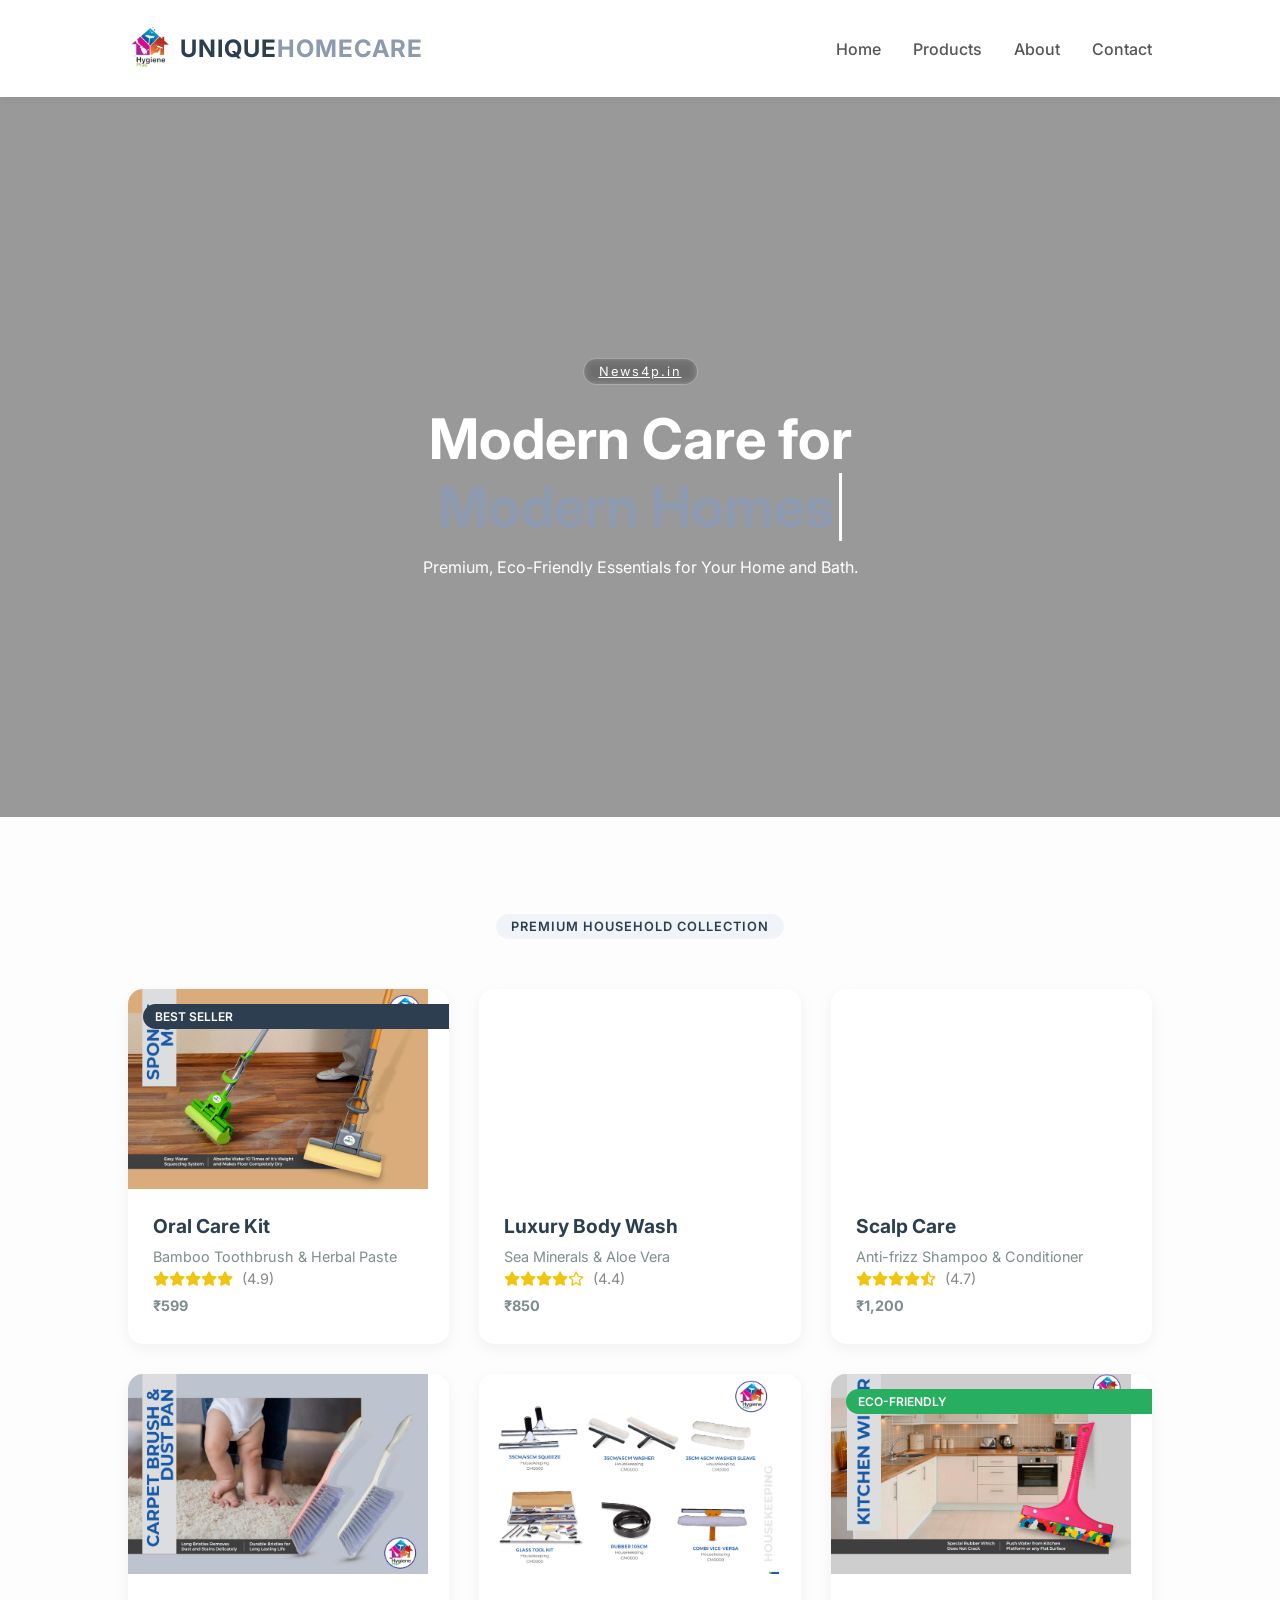
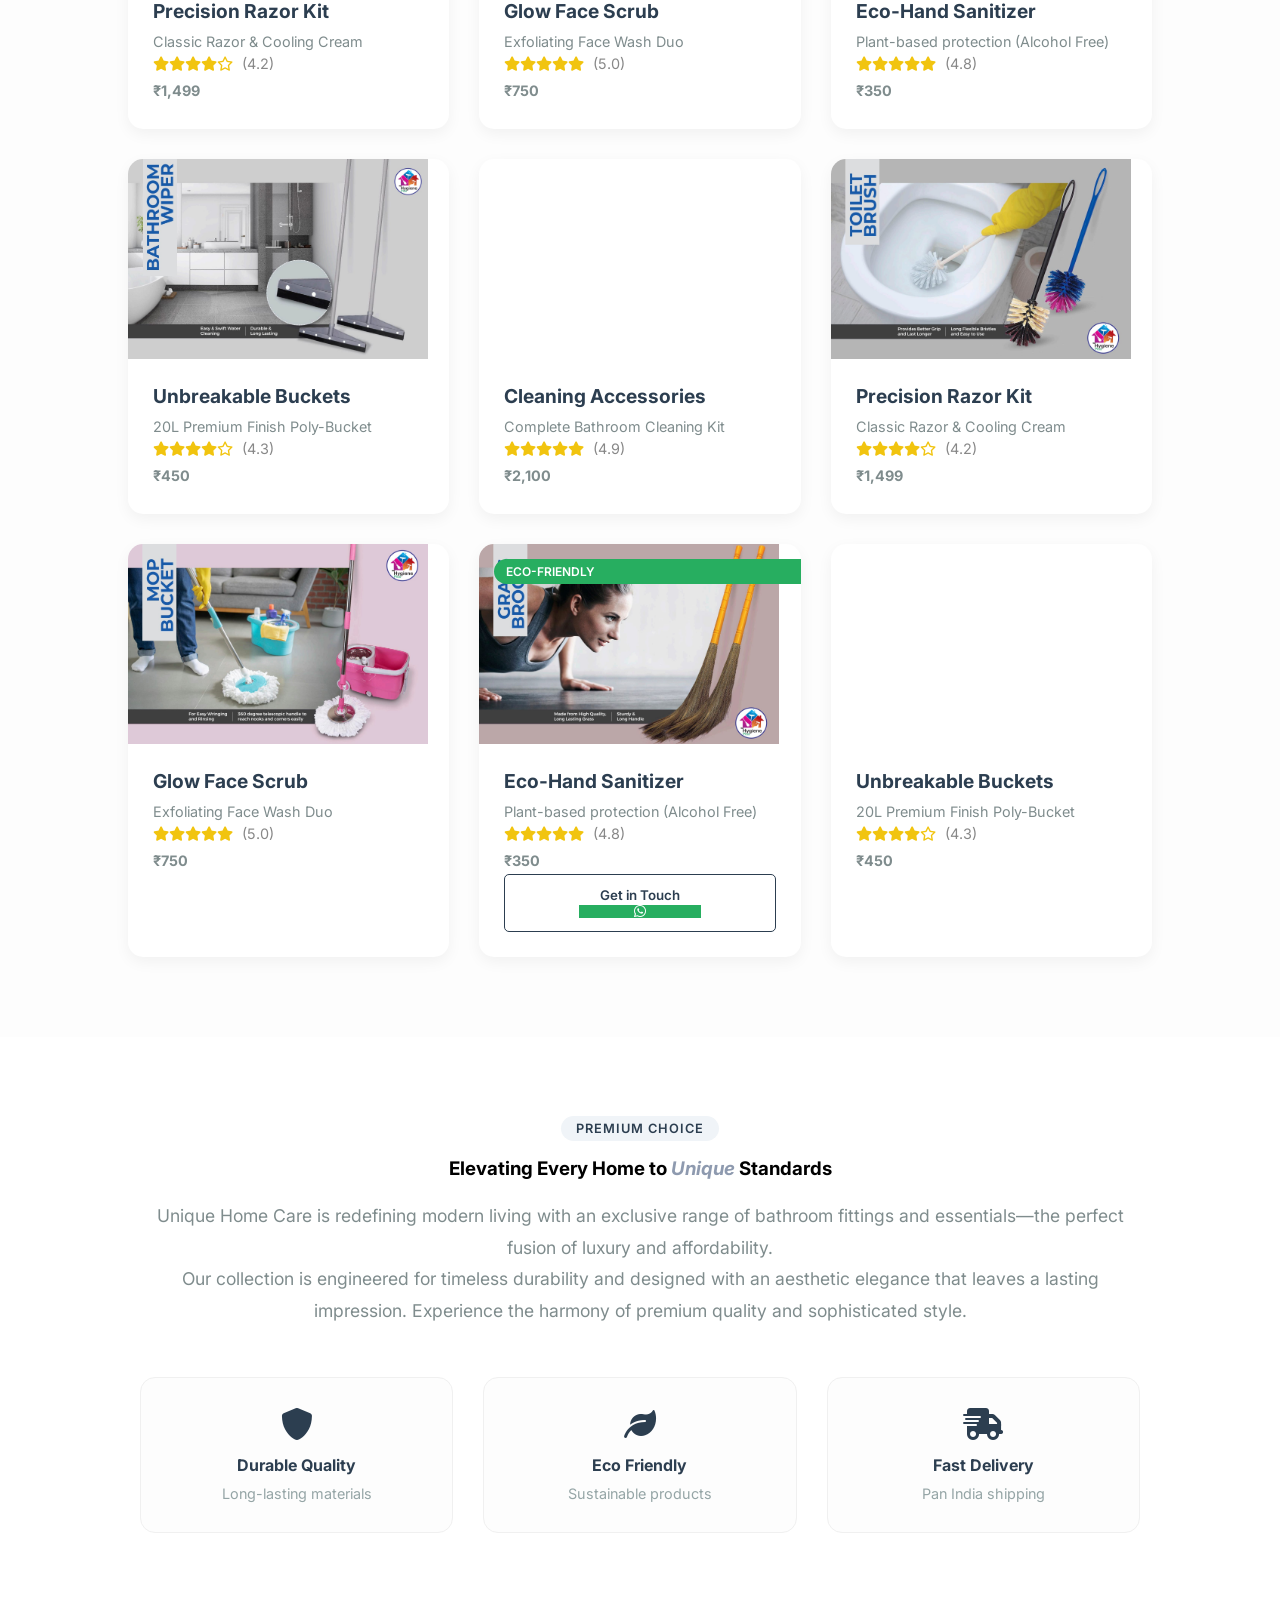
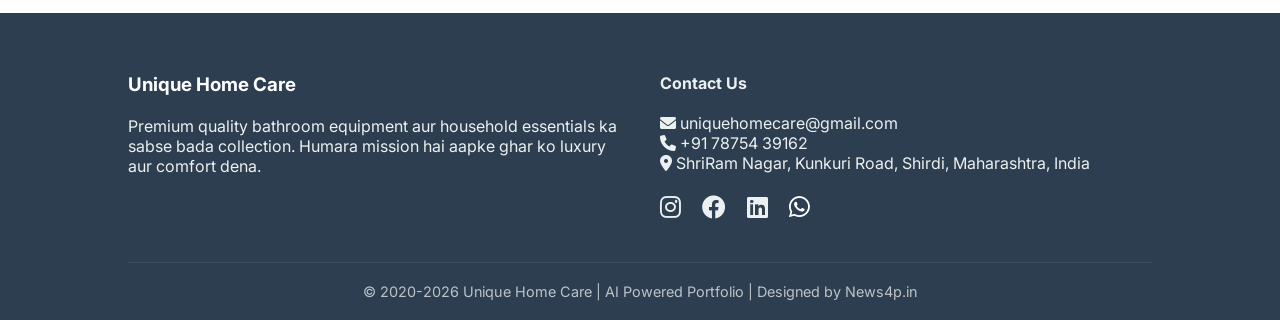
==== commit 30da8a67: "Update index.html" ====
--- a/index.html
+++ b/index.html
@@ -32,18 +32,11 @@
     <div class="hero-content"><br>
         <div class="ai-badge"><a href="https://www.news4p.in" style="color: white;">News4p.in</a></div>
         <h1>Modern Care for <br><span class="typing-text">Modern Homes</span></h1>
-        <p><h3>Premium, Eco-Friendly Essentials for Your Home and Bath.</h3></p>
-
-        <!-- Dynamic Search Bar -->
-        <div class="search-container">
-            <i class="fas fa-search search-icon"></i>
-            <input type="text" id="productSearch" placeholder="Search products (e.g. Toothbrush, Eco-Sanitizer...)" onkeyup="filterProducts()">
-        </div><br>
+        <p>Premium, Eco-Friendly Essentials for Your Home and Bath.</p>
 </header>
     <!-- Replace the existing #portfolio section with this -->
 <section id="portfolio" class="portfolio">
-    <h2 class="section-title">Premium Household Collection</h2>
-    
+    <div class="section-title"><span class="line-pill">Premium Household Collection</span></div>
     <div class="product-grid">
         
         <!-- Category: Personal Care -->
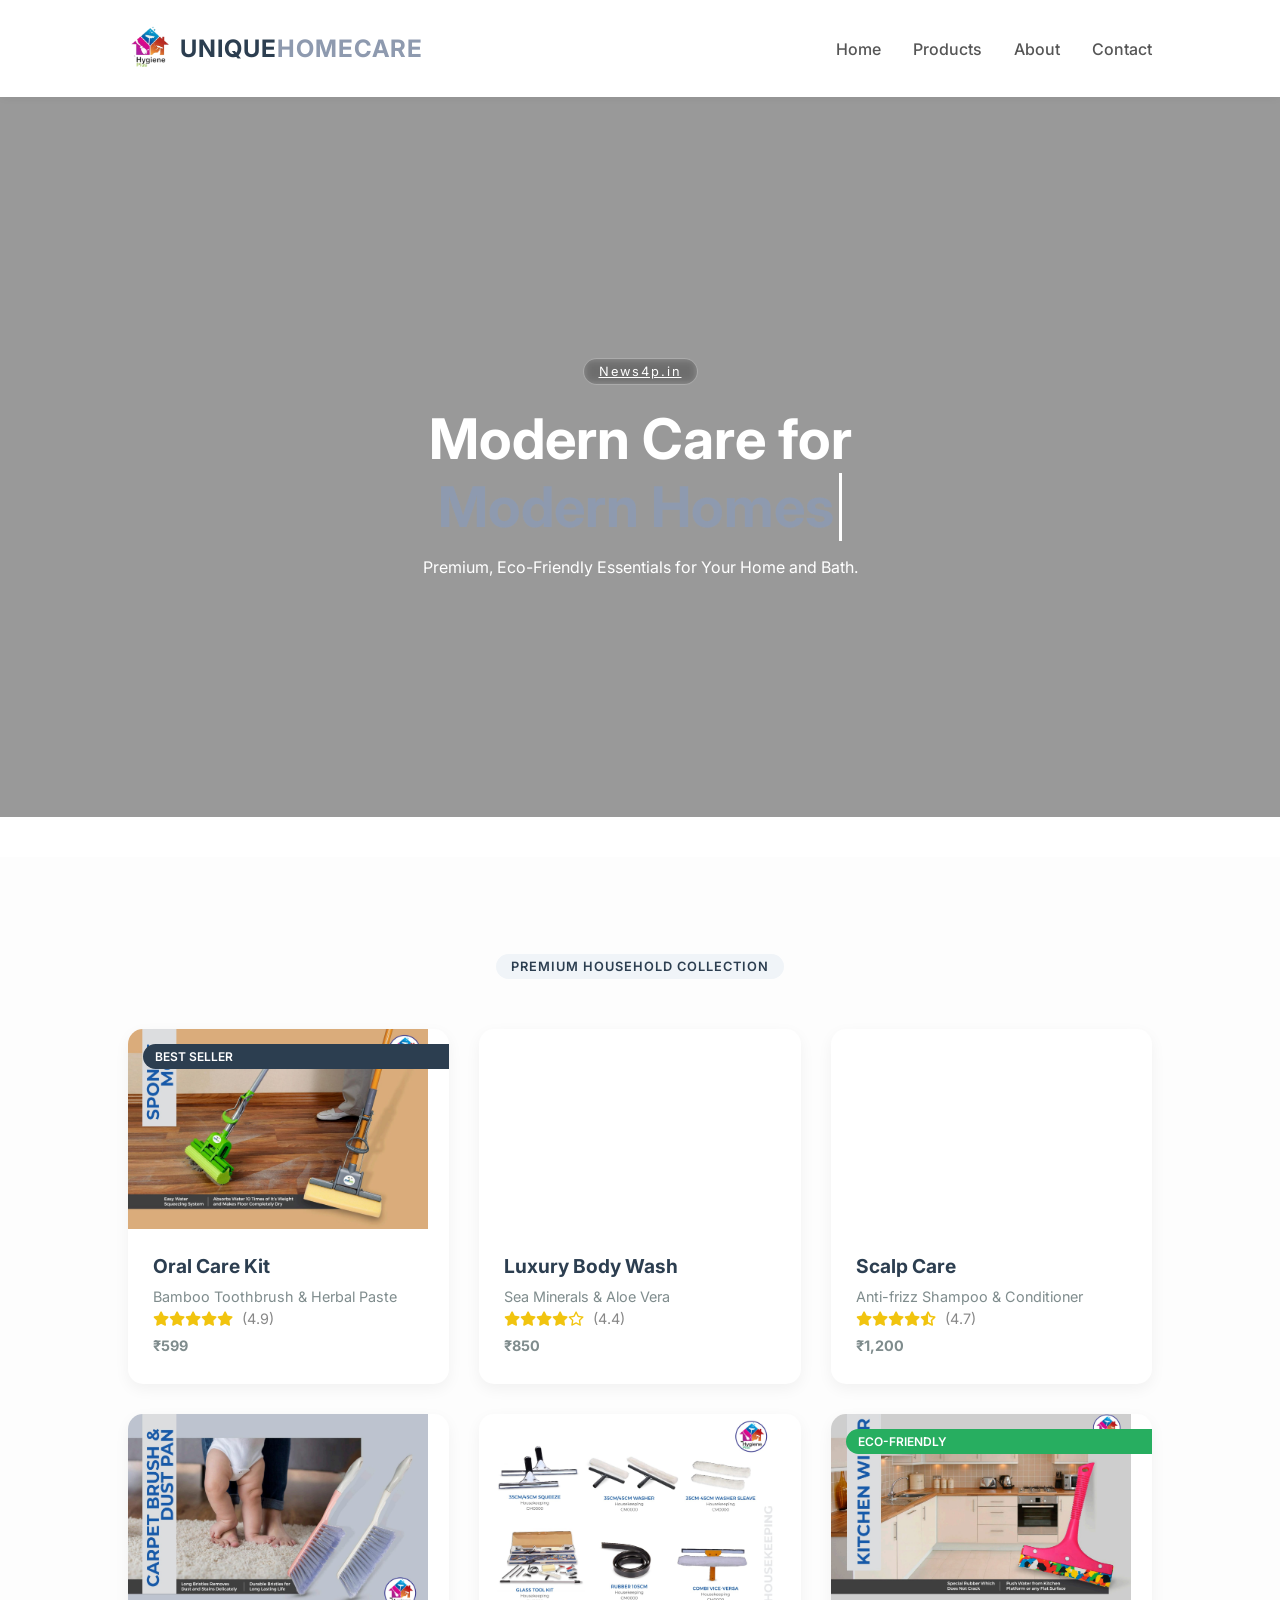
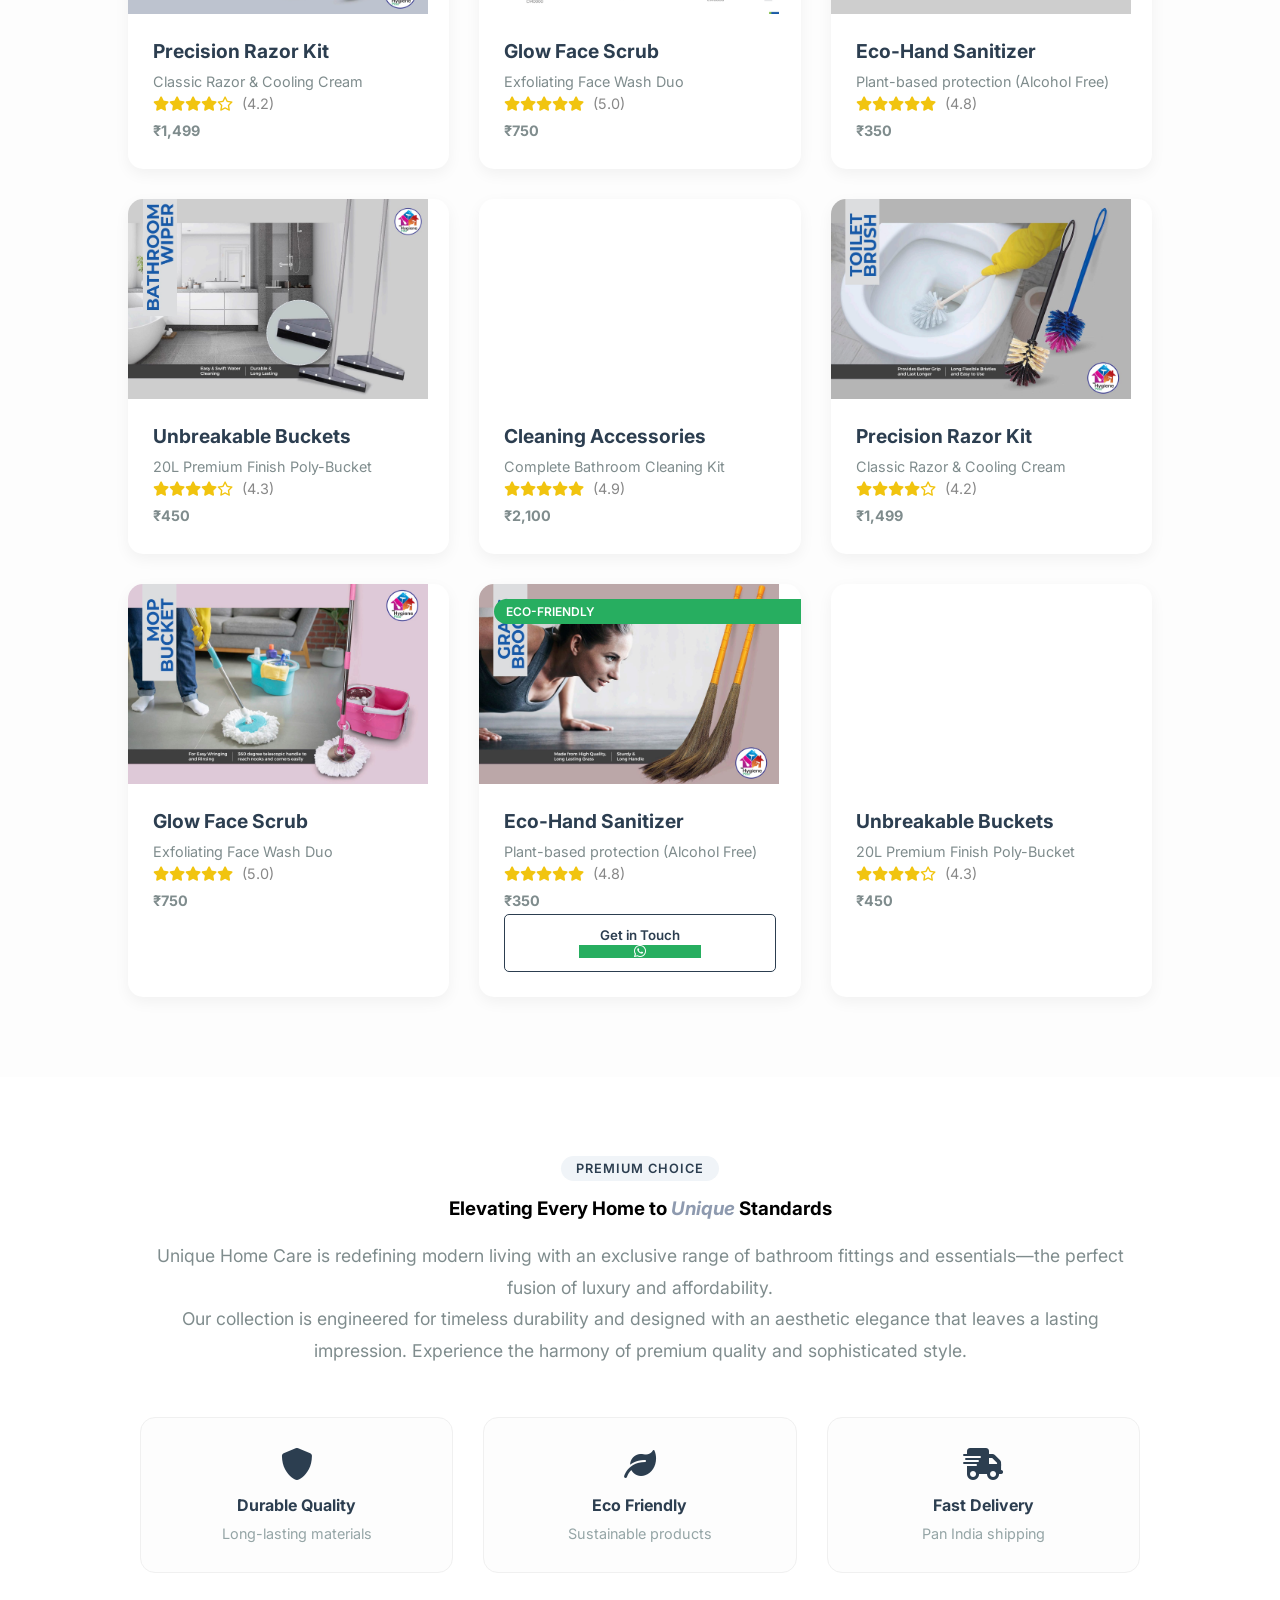
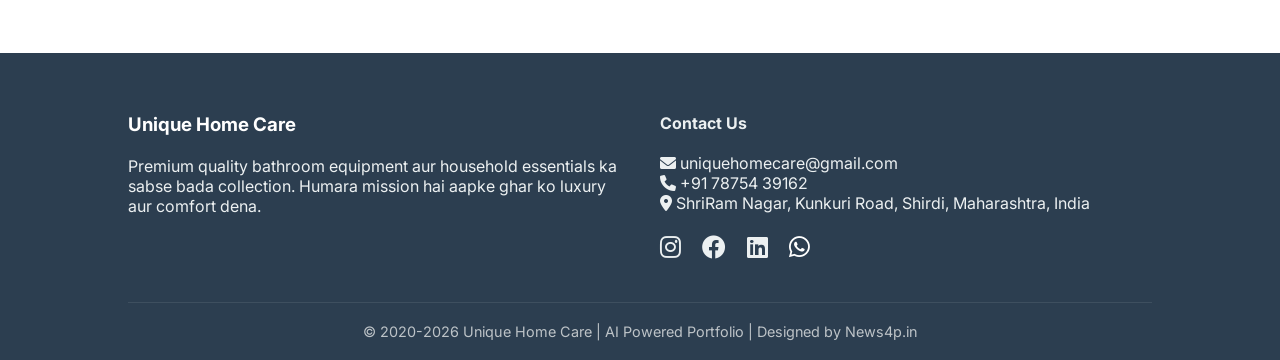
==== commit 1e989f87: "Update index.html" ====
--- a/index.html
+++ b/index.html
@@ -34,6 +34,7 @@
         <h1>Modern Care for <br><span class="typing-text">Modern Homes</span></h1>
         <p>Premium, Eco-Friendly Essentials for Your Home and Bath.</p>
 </header>
+    <br><br>
     <!-- Replace the existing #portfolio section with this -->
 <section id="portfolio" class="portfolio">
     <div class="section-title"><span class="line-pill">Premium Household Collection</span></div>
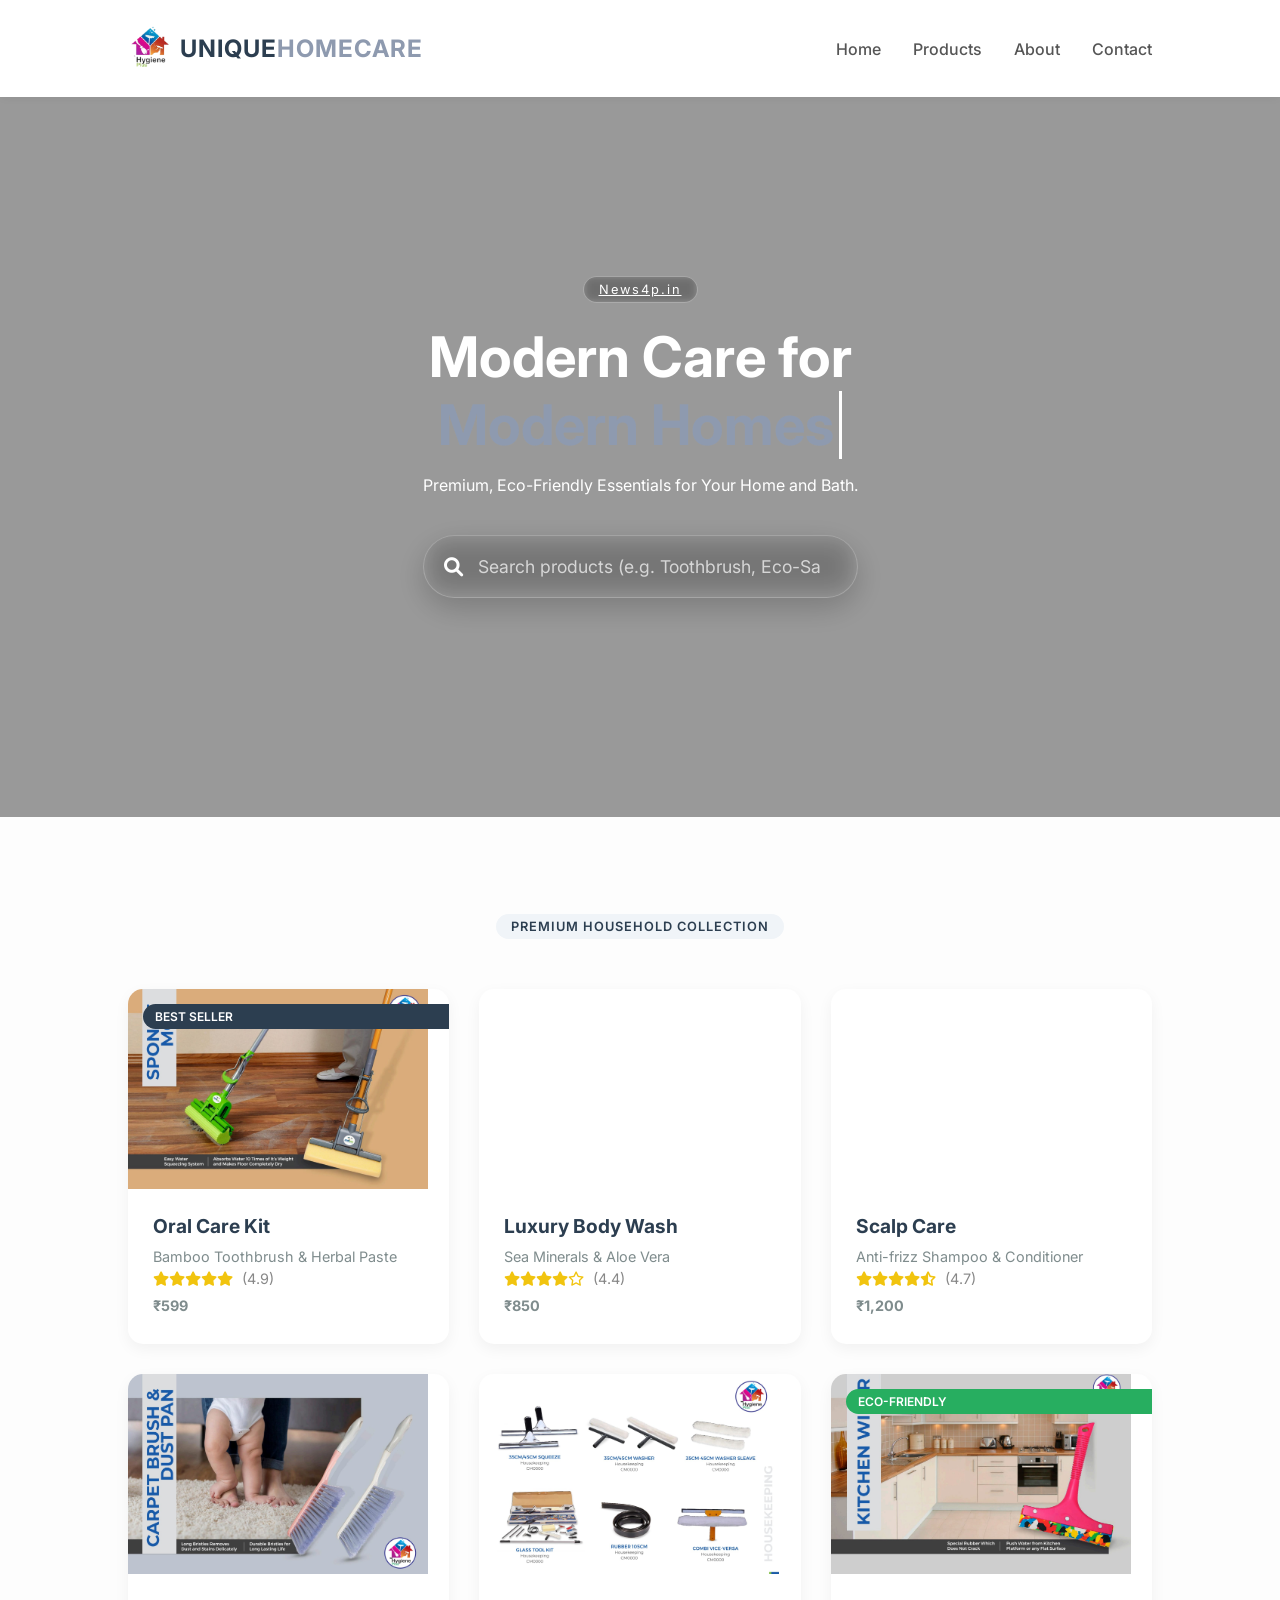
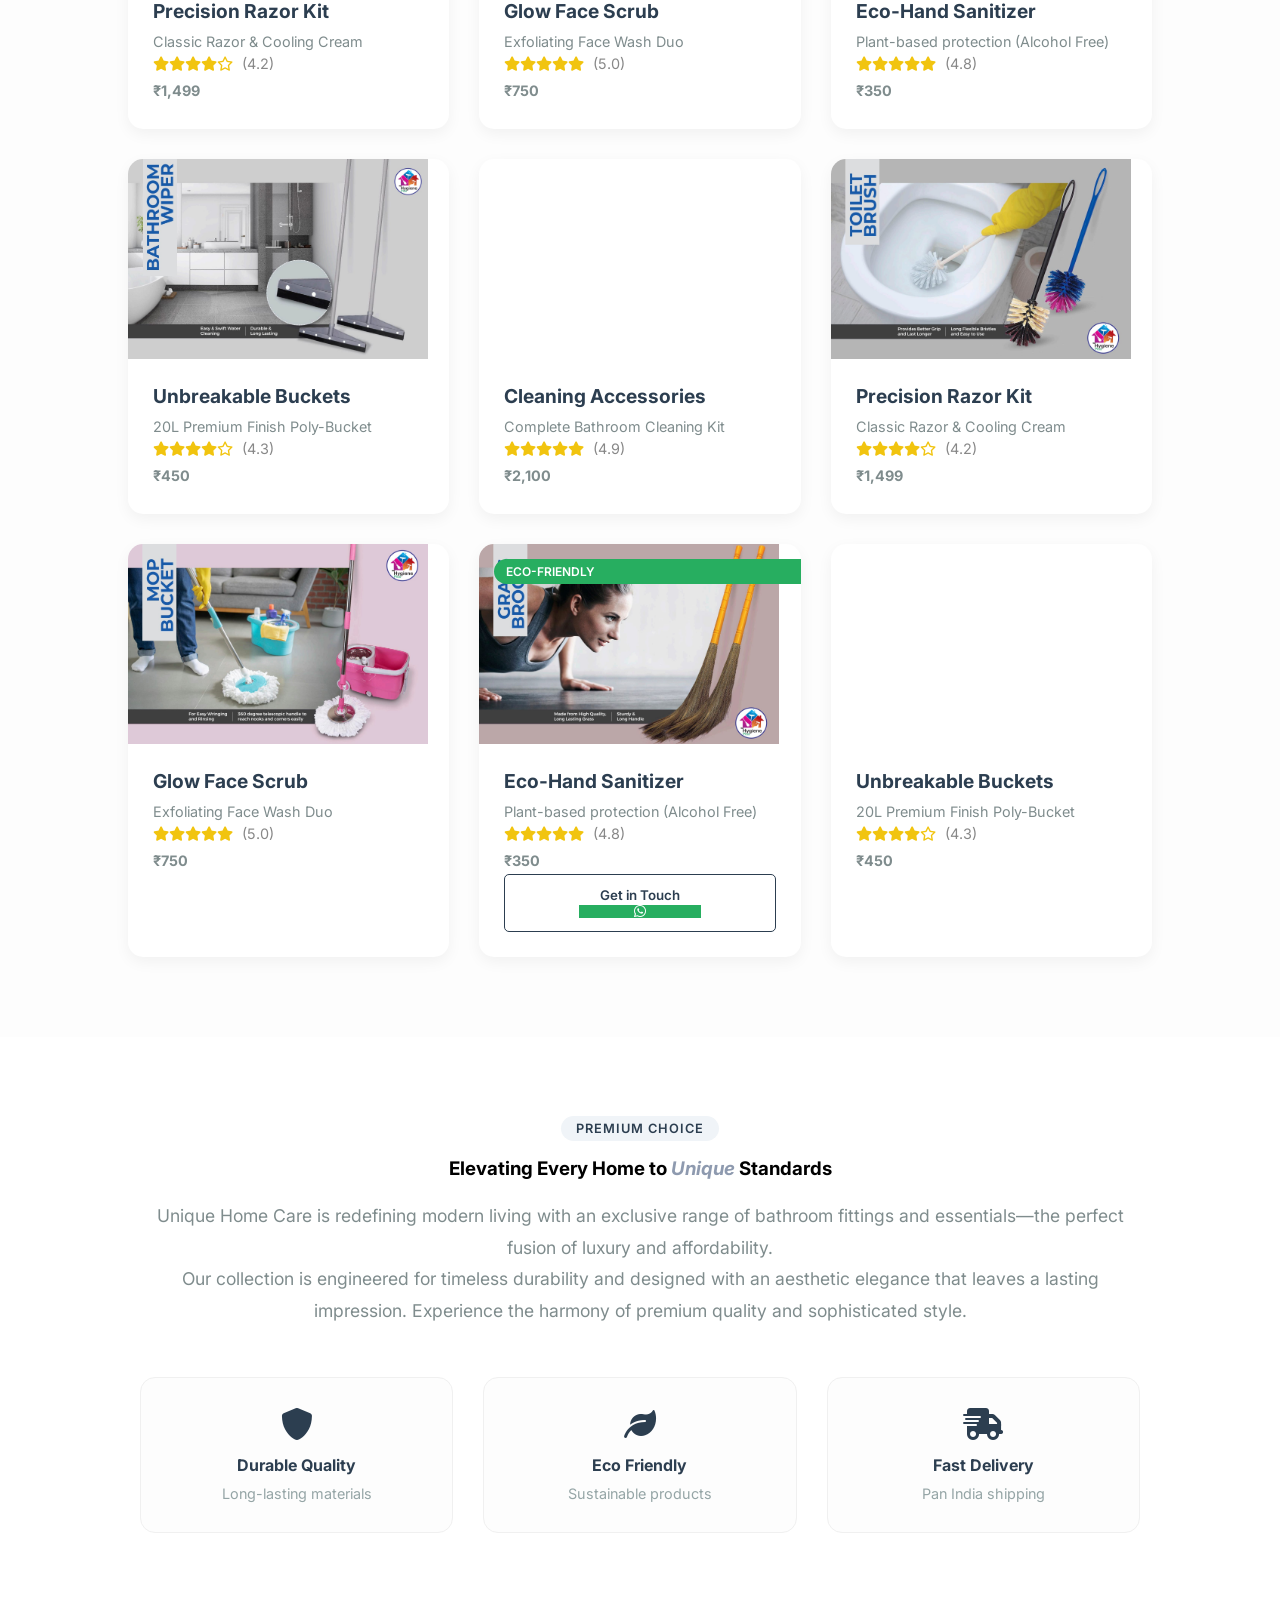
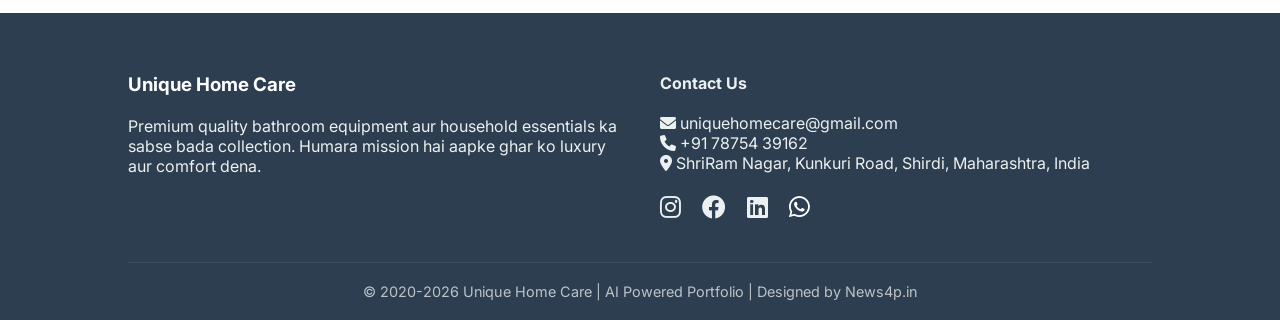
==== commit 51d0f60c: "Update index.html" ====
--- a/index.html
+++ b/index.html
@@ -33,8 +33,13 @@
         <div class="ai-badge"><a href="https://www.news4p.in" style="color: white;">News4p.in</a></div>
         <h1>Modern Care for <br><span class="typing-text">Modern Homes</span></h1>
         <p>Premium, Eco-Friendly Essentials for Your Home and Bath.</p>
+
+        <!-- Dynamic Search Bar -->
+        <div class="search-container">
+            <i class="fas fa-search search-icon"></i>
+            <input type="text" id="productSearch" placeholder="Search products (e.g. Toothbrush, Eco-Sanitizer...)" onkeyup="filterProducts()">
+        </div><br>
 </header>
-    <br><br>
     <!-- Replace the existing #portfolio section with this -->
 <section id="portfolio" class="portfolio">
     <div class="section-title"><span class="line-pill">Premium Household Collection</span></div>
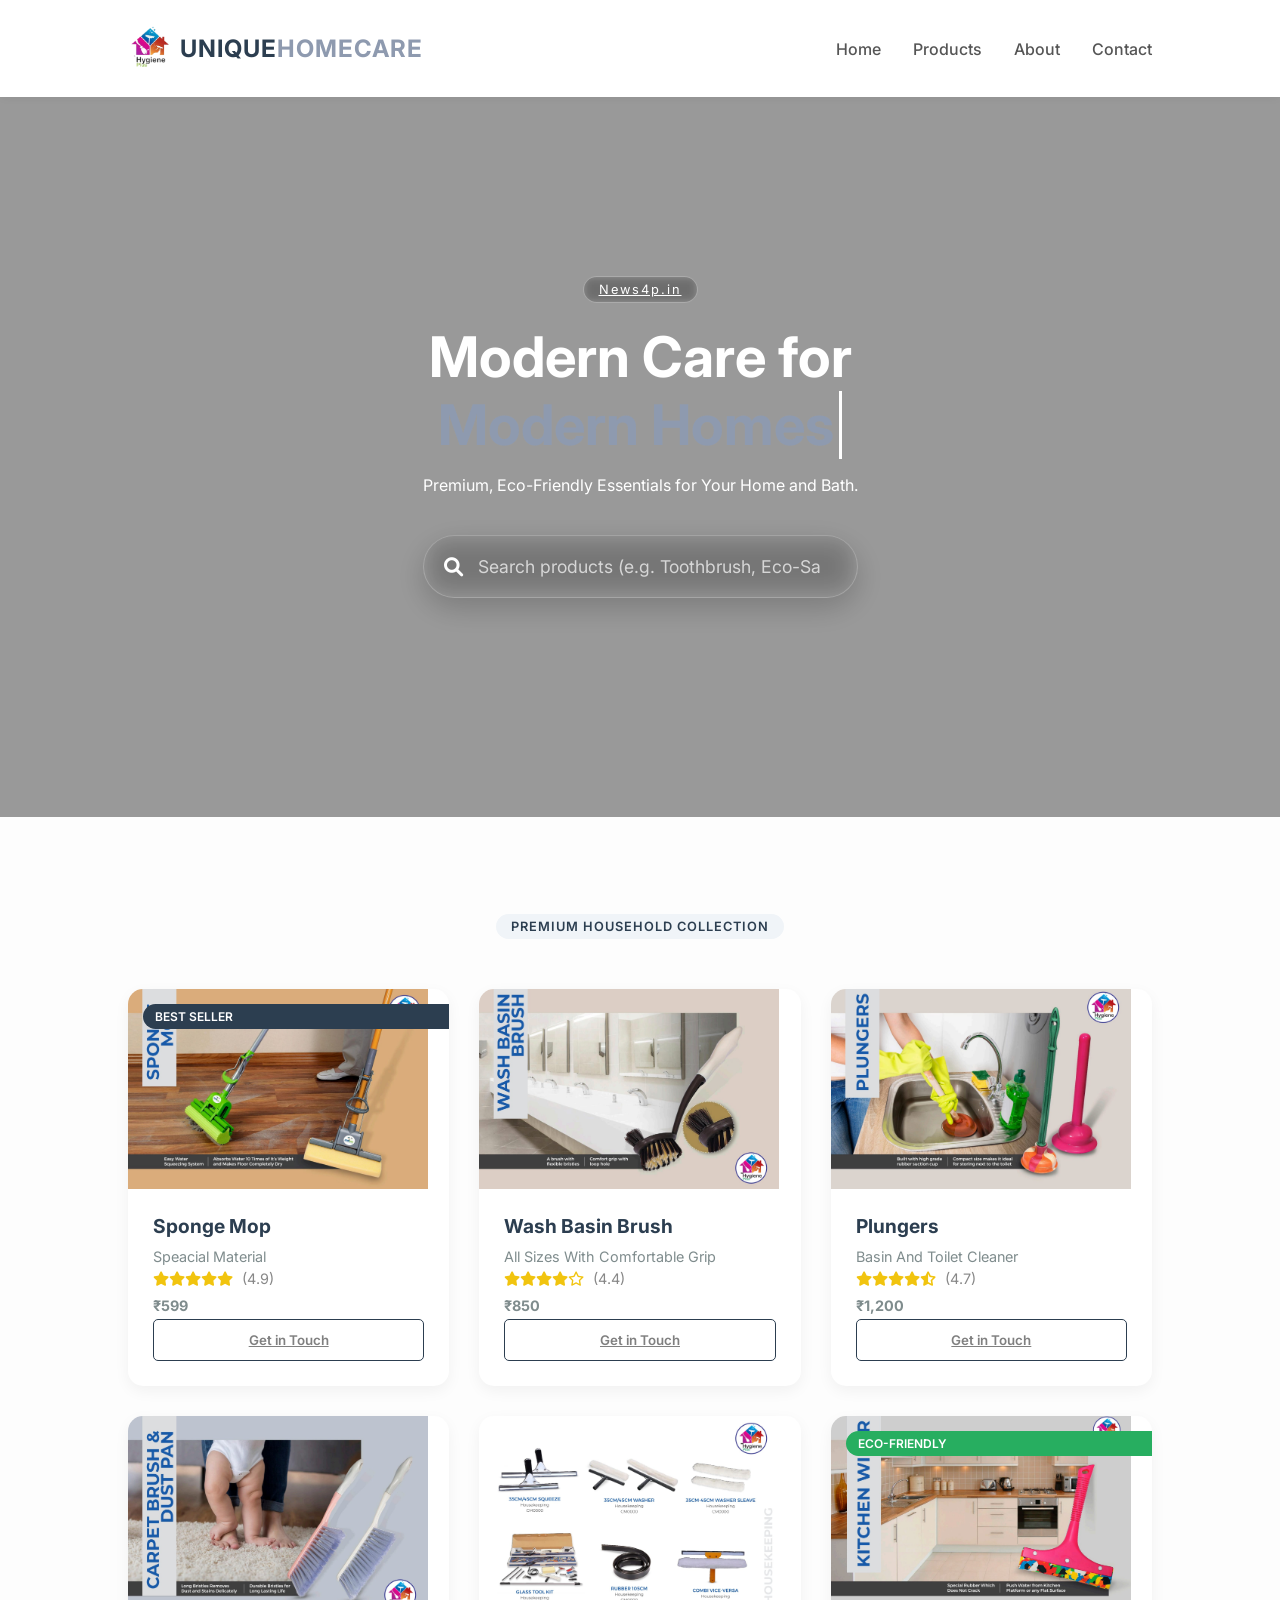
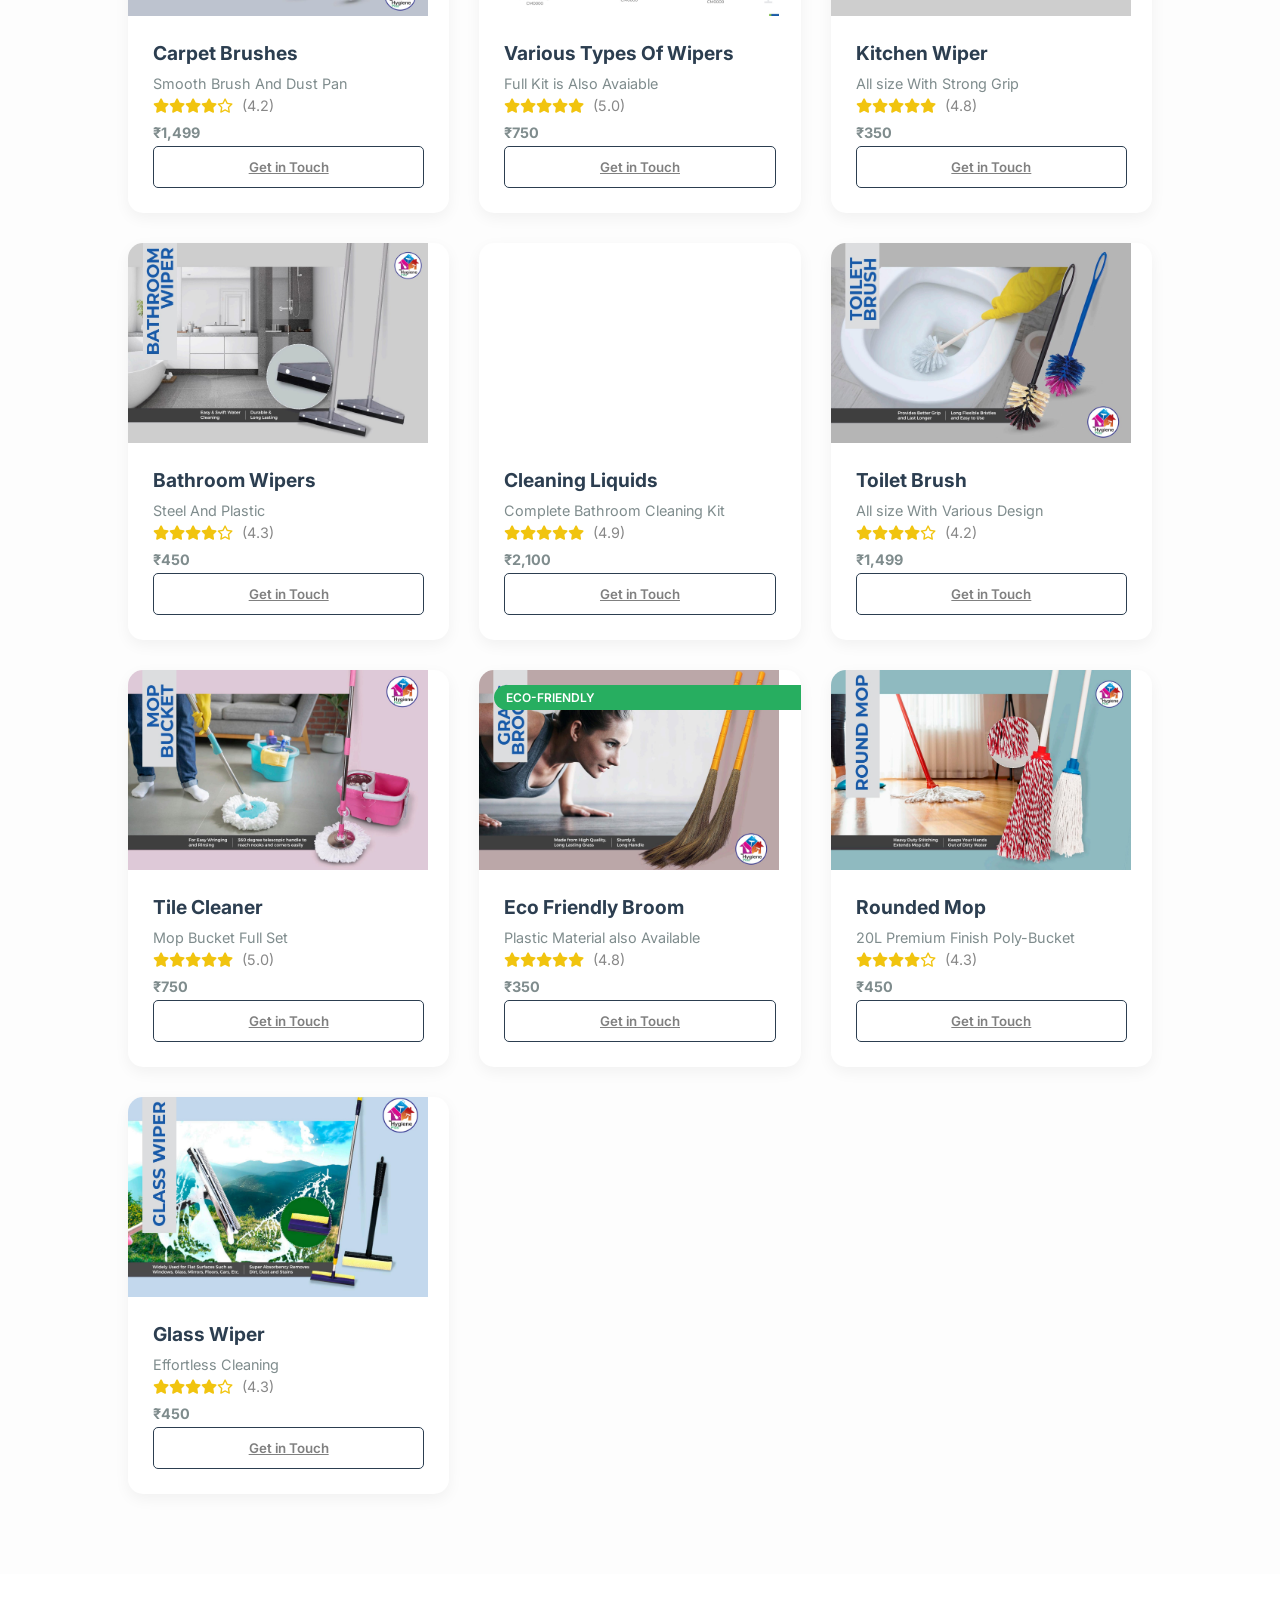
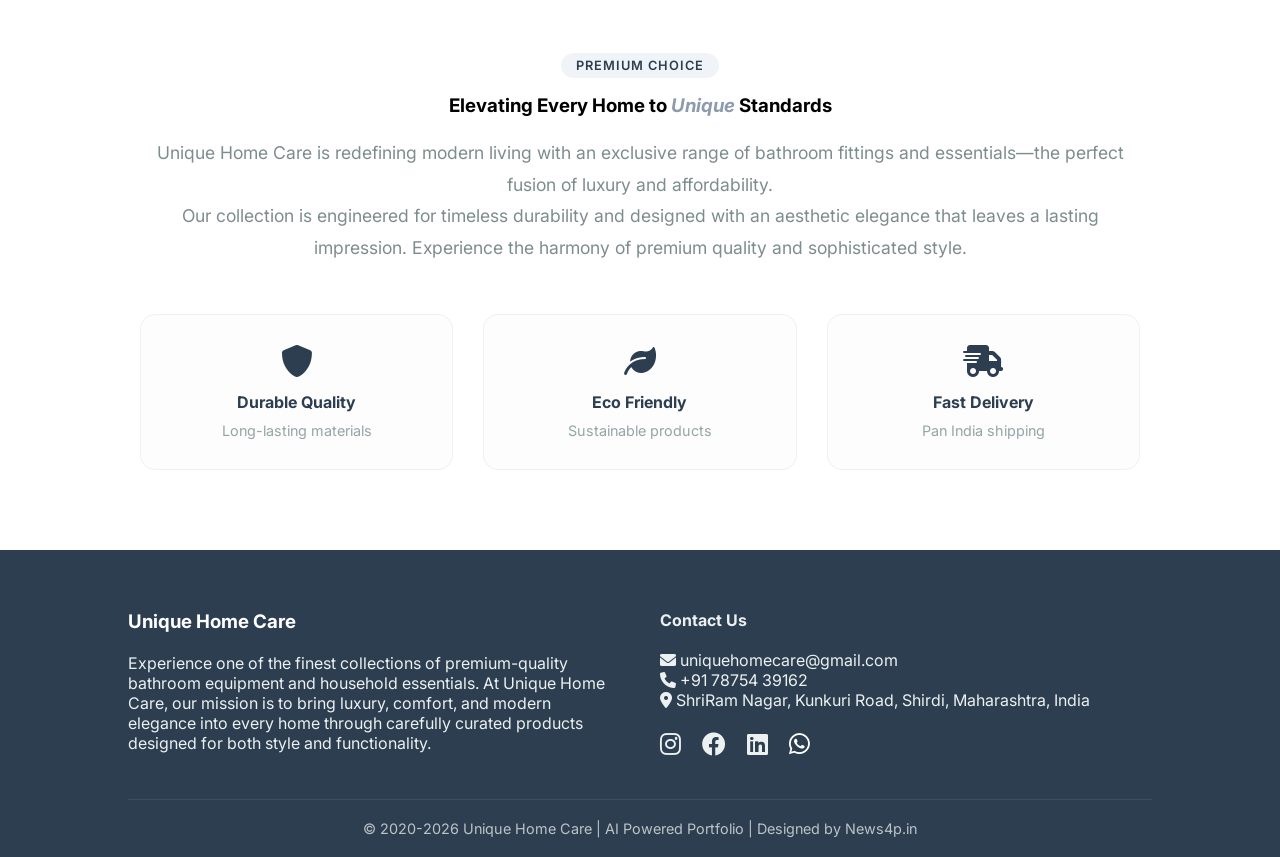
==== commit e41c0b55: "Update index.html" ====
--- a/index.html
+++ b/index.html
@@ -50,30 +50,33 @@
             <div class="product-tag">Best Seller</div>
             <div class="product-img" style="background-image: url('c2a30c3f-b81e-4e96-8567-3f7c4d9b2081.jpg')"></div>
             <div class="product-info">
-                <h3>Oral Care Kit</h3>
-                <p>Bamboo Toothbrush & Herbal Paste</p>
+                <h3>Sponge Mop</h3>
+                <p>Speacial Material</p>
                 <div class="stars"><i class="fas fa-star"></i><i class="fas fa-star"></i><i class="fas fa-star"></i><i class="fas fa-star"></i><i class="fas fa-star"></i> <span>(4.9)</span></div>
                 <p class="price">₹599</p>
-            </div>
-        </div>
-
-        <div class="product-card">
-            <div class="product-img" style="background-image: url('https://images.unsplash.com/photo-1608571423902-eed4a5ad8108?auto=format&fit=crop&q=80&w=500')"></div>
-            <div class="product-info">
-                <h3>Luxury Body Wash</h3>
-                <p>Sea Minerals & Aloe Vera</p>
+                <button class ="add-btn"><a href="https://wa.me/7875439162" target="_blank" style="color: grey;">Get in Touch</a></button>
+            </div>
+        </div>
+
+        <div class="product-card">
+            <div class="product-img" style="background-image: url('b6040afe-8bfb-4864-863b-c56bc06a5910.jpg')"></div>
+            <div class="product-info">
+                <h3>Wash Basin Brush</h3>
+                <p>All Sizes With Comfortable Grip</p>
                 <div class="stars"><i class="fas fa-star"></i><i class="fas fa-star"></i><i class="fas fa-star"></i><i class="fas fa-star"></i><i class="far fa-star"></i> <span>(4.4)</span></div>
                 <p class="price">₹850</p>
-            </div>
-        </div>
-
-        <div class="product-card">
-           <div class="product-img" style="background-image: url('https://images.unsplash.com/photo-1535585209827-a15fcdbc4c2d? auto=format&fit=crop&q=80&w=500')"></div>
-            <div class="product-info">
-                <h3>Scalp Care</h3>
-                <p>Anti-frizz Shampoo & Conditioner</p>
+                <button class ="add-btn"><a href="https://wa.me/7875439162" target="_blank" style="color: grey;">Get in Touch</a></button>
+            </div>
+        </div>
+
+        <div class="product-card">
+           <div class="product-img" style="background-image: url('ce16d939-3980-47fb-85e0-6a03fee5bcf8.jpg')"></div>
+            <div class="product-info">
+                <h3>Plungers</h3>
+                <p>Basin And Toilet Cleaner</p>
                 <div class="stars"><i class="fas fa-star"></i><i class="fas fa-star"></i><i class="fas fa-star"></i><i class="fas fa-star"></i><i class="fas fa-star-half-alt"></i> <span>(4.7)</span></div>
                 <p class="price">₹1,200</p>
+                <button class ="add-btn"><a href="https://wa.me/7875439162" target="_blank" style="color: grey;">Get in Touch</a></button>
             </div>
         </div>
 
@@ -81,20 +84,22 @@
         <div class="product-card">
             <div class="product-img" style="background-image: url('0ccb8dc1-572d-479d-a955-5414d340a97b.jpg')"></div>
             <div class="product-info">
-                <h3>Precision Razor Kit</h3>
-                <p>Classic Razor & Cooling Cream</p>
+                <h3>Carpet Brushes</h3>
+                <p>Smooth Brush And Dust Pan</p>
                 <div class="stars"><i class="fas fa-star"></i><i class="fas fa-star"></i><i class="fas fa-star"></i><i class="fas fa-star"></i><i class="far fa-star"></i> <span>(4.2)</span></div>
                 <p class="price">₹1,499</p>
+                <button class ="add-btn"><a href="https://wa.me/7875439162" target="_blank" style="color: grey;">Get in Touch</a></button>
             </div>
         </div>
 
         <div class="product-card">
             <div class="product-img" style="background-image: url('07465ac2-2245-4546-9ef4-5ef7f133beb2.jpg')"></div>
             <div class="product-info">
-                <h3>Glow Face Scrub</h3>
-                <p>Exfoliating Face Wash Duo</p>
+                <h3>Various Types Of Wipers</h3>
+                <p>Full Kit is Also Avaiable</p>
                 <div class="stars"><i class="fas fa-star"></i><i class="fas fa-star"></i><i class="fas fa-star"></i><i class="fas fa-star"></i><i class="fas fa-star"></i> <span>(5.0)</span></div>
                 <p class="price">₹750</p>
+                <button class ="add-btn"><a href="https://wa.me/7875439162" target="_blank" style="color: grey;">Get in Touch</a></button>
             </div>
         </div>
 
@@ -103,74 +108,90 @@
             <div class="product-tag" style="background: #27ae60;">Eco-Friendly</div>
             <div class="product-img" style="background-image: url('0d8e5ada-cda0-4dde-9435-58b75fd04ae3.jpg')"></div>
             <div class="product-info">
-                <h3>Eco-Hand Sanitizer</h3>
-                <p>Plant-based protection (Alcohol Free)</p>
+                <h3>Kitchen Wiper</h3>
+                <p>All size With Strong Grip</p>
                 <div class="stars"><i class="fas fa-star"></i><i class="fas fa-star"></i><i class="fas fa-star"></i><i class="fas fa-star"></i><i class="fas fa-star"></i> <span>(4.8)</span></div>
                 <p class="price">₹350</p>
+                <button class ="add-btn"><a href="https://wa.me/7875439162" target="_blank" style="color: grey;">Get in Touch</a></button>
             </div>
         </div>
 
         <div class="product-card">
             <div class="product-img" style="background-image: url('10a967c8-2632-4dc8-9cfb-cae5ef862de5.jpg')"></div>
             <div class="product-info">
-                <h3>Unbreakable Buckets</h3>
+                <h3>Bathroom Wipers</h3>
+                <p>Steel And Plastic</p>
+                <div class="stars"><i class="fas fa-star"></i><i class="fas fa-star"></i><i class="fas fa-star"></i><i class="fas fa-star"></i><i class="far fa-star"></i> <span>(4.3)</span></div>
+                <p class="price">₹450</p>
+                <button class ="add-btn"><a href="https://wa.me/7875439162" target="_blank" style="color: grey;">Get in Touch</a></button>
+            </div>
+        </div>
+
+        <div class="product-card">
+            <div class="product-img" style="background-image: url('https://images.unsplash.com/photo-1583947215259-38e31be8751f?auto=format&fit=crop&q=80&w=500')"></div>
+            <div class="product-info">
+                <h3>Cleaning Liquids</h3>
+                <p>Complete Bathroom Cleaning Kit</p>
+                <div class="stars"><i class="fas fa-star"></i><i class="fas fa-star"></i><i class="fas fa-star"></i><i class="fas fa-star"></i><i class="fas fa-star"></i> <span>(4.9)</span></div>
+                <p class="price">₹2,100</p>
+                <button class ="add-btn"><a href="https://wa.me/7875439162" target="_blank" style="color: grey;">Get in Touch</a></button>
+            </div>
+        </div>
+
+        <div class="product-card">
+            <div class="product-img" style="background-image: url('1f07d61e-ba56-4e58-a967-5d4e147297e8.jpg')"></div>
+            <div class="product-info">
+                <h3>Toilet Brush</h3>
+                <p>All size With Various Design</p>
+                <div class="stars"><i class="fas fa-star"></i><i class="fas fa-star"></i><i class="fas fa-star"></i><i class="fas fa-star"></i><i class="far fa-star"></i> <span>(4.2)</span></div>
+                <p class="price">₹1,499</p>
+                <button class ="add-btn"><a href="https://wa.me/7875439162" target="_blank" style="color: grey;">Get in Touch</a></button>
+            </div>
+        </div>
+
+        <div class="product-card">
+            <div class="product-img" style="background-image: url('21231a91-41ef-4e15-bf65-5309251cdfba.jpg')"></div>
+            <div class="product-info">
+                <h3>Tile Cleaner</h3>
+                <p>Mop Bucket Full Set</p>
+                <div class="stars"><i class="fas fa-star"></i><i class="fas fa-star"></i><i class="fas fa-star"></i><i class="fas fa-star"></i><i class="fas fa-star"></i> <span>(5.0)</span></div>
+                <p class="price">₹750</p>
+                <button class ="add-btn"><a href="https://wa.me/7875439162" target="_blank" style="color: grey;">Get in Touch</a></button>
+            </div>
+        </div>
+
+        <!-- Category: Eco & Cleaning -->
+        <div class="product-card">
+            <div class="product-tag" style="background: #27ae60;">Eco-Friendly</div>
+            <div class="product-img" style="background-image: url('25248435-e58f-41ba-aaad-0222337a6b86.jpg')"></div>
+            <div class="product-info">
+                <h3>Eco Friendly Broom</h3>
+                <p>Plastic Material also Available</p>
+                <div class="stars"><i class="fas fa-star"></i><i class="fas fa-star"></i><i class="fas fa-star"></i><i class="fas fa-star"></i><i class="fas fa-star"></i> <span>(4.8)</span></div>
+                <p class="price">₹350</p>
+                <button class ="add-btn"><a href="https://wa.me/7875439162" target="_blank" style="color: grey;">Get in Touch</a></button>
+            </div>
+        </div>
+
+        <div class="product-card">
+            <div class="product-img" style="background-image: url('bd13f369-9918-40fb-9361-6623ef76d9ae.jpg')"></div>
+            <div class="product-info">
+                <h3>Rounded Mop</h3>
                 <p>20L Premium Finish Poly-Bucket</p>
                 <div class="stars"><i class="fas fa-star"></i><i class="fas fa-star"></i><i class="fas fa-star"></i><i class="fas fa-star"></i><i class="far fa-star"></i> <span>(4.3)</span></div>
                 <p class="price">₹450</p>
-            </div>
-        </div>
-
-        <div class="product-card">
-            <div class="product-img" style="background-image: url('https://images.unsplash.com/photo-1583947215259-38e31be8751f?auto=format&fit=crop&q=80&w=500')"></div>
-            <div class="product-info">
-                <h3>Cleaning Accessories</h3>
-                <p>Complete Bathroom Cleaning Kit</p>
-                <div class="stars"><i class="fas fa-star"></i><i class="fas fa-star"></i><i class="fas fa-star"></i><i class="fas fa-star"></i><i class="fas fa-star"></i> <span>(4.9)</span></div>
-                <p class="price">₹2,100</p>
-            </div>
-        </div>
-
-        <div class="product-card">
-            <div class="product-img" style="background-image: url('1f07d61e-ba56-4e58-a967-5d4e147297e8.jpg')"></div>
-            <div class="product-info">
-                <h3>Precision Razor Kit</h3>
-                <p>Classic Razor & Cooling Cream</p>
-                <div class="stars"><i class="fas fa-star"></i><i class="fas fa-star"></i><i class="fas fa-star"></i><i class="fas fa-star"></i><i class="far fa-star"></i> <span>(4.2)</span></div>
-                <p class="price">₹1,499</p>
-            </div>
-        </div>
-
-        <div class="product-card">
-            <div class="product-img" style="background-image: url('21231a91-41ef-4e15-bf65-5309251cdfba.jpg')"></div>
-            <div class="product-info">
-                <h3>Glow Face Scrub</h3>
-                <p>Exfoliating Face Wash Duo</p>
-                <div class="stars"><i class="fas fa-star"></i><i class="fas fa-star"></i><i class="fas fa-star"></i><i class="fas fa-star"></i><i class="fas fa-star"></i> <span>(5.0)</span></div>
-                <p class="price">₹750</p>
-            </div>
-        </div>
-
-        <!-- Category: Eco & Cleaning -->
-        <div class="product-card">
-            <div class="product-tag" style="background: #27ae60;">Eco-Friendly</div>
-            <div class="product-img" style="background-image: url('25248435-e58f-41ba-aaad-0222337a6b86.jpg')"></div>
-            <div class="product-info">
-                <h3>Eco-Hand Sanitizer</h3>
-                <p>Plant-based protection (Alcohol Free)</p>
-                <div class="stars"><i class="fas fa-star"></i><i class="fas fa-star"></i><i class="fas fa-star"></i><i class="fas fa-star"></i><i class="fas fa-star"></i> <span>(4.8)</span></div>
-                <p class="price">₹350</p>
-                <button class ="add-btn">Get in Touch<a href="https://wa.me/7875439162" target="_blank"><br><i class="fab fa-whatsapp" style="background: #27ae60; width: 50%;"></i>
-                </a></button>
-            </div>
-        </div>
-
-        <div class="product-card">
-            <div class="product-img" style="background-image: url('https://images.unsplash.com/photo-1584622650111-993a426fbf0a?auto=format&fit=crop&q=80&w=500')"></div>
-            <div class="product-info">
-                <h3>Unbreakable Buckets</h3>
-                <p>20L Premium Finish Poly-Bucket</p>
+                <button class ="add-btn"><a href="https://wa.me/7875439162" target="_blank" style="color: grey;">Get in Touch</a></button>
+            </div>
+        </div>
+
+        <div class="product-card">
+            <div class="product-img" style="background-image: url('2bde90b3-ad9e-440a-a548-78afb3be2057.jpg')"></div>
+            <div class="product-info">
+                <h3>Glass Wiper</h3>
+                <p>Effortless Cleaning</p>
                 <div class="stars"><i class="fas fa-star"></i><i class="fas fa-star"></i><i class="fas fa-star"></i><i class="fas fa-star"></i><i class="far fa-star"></i> <span>(4.3)</span></div>
                 <p class="price">₹450</p>
+                <button class ="add-btn"><a href="https://wa.me/7875439162" target="_blank" style="color: grey;">Get in Touch</a></button>
             </div>
         </div>
     </div>
@@ -212,7 +233,7 @@
         <!-- About Section -->
         <div class="footer-about">
             <h3>Unique Home Care</h3>
-            <p>Premium quality bathroom equipment aur household essentials ka sabse bada collection. Humara mission hai aapke ghar ko luxury aur comfort dena.</p>
+            <p>Experience one of the finest collections of premium-quality bathroom equipment and household essentials. At Unique Home Care, our mission is to bring luxury, comfort, and modern elegance into every home through carefully curated products designed for both style and functionality.</p>
         </div>
         <!-- Contact Section -->
         <div class="footer-contact">
